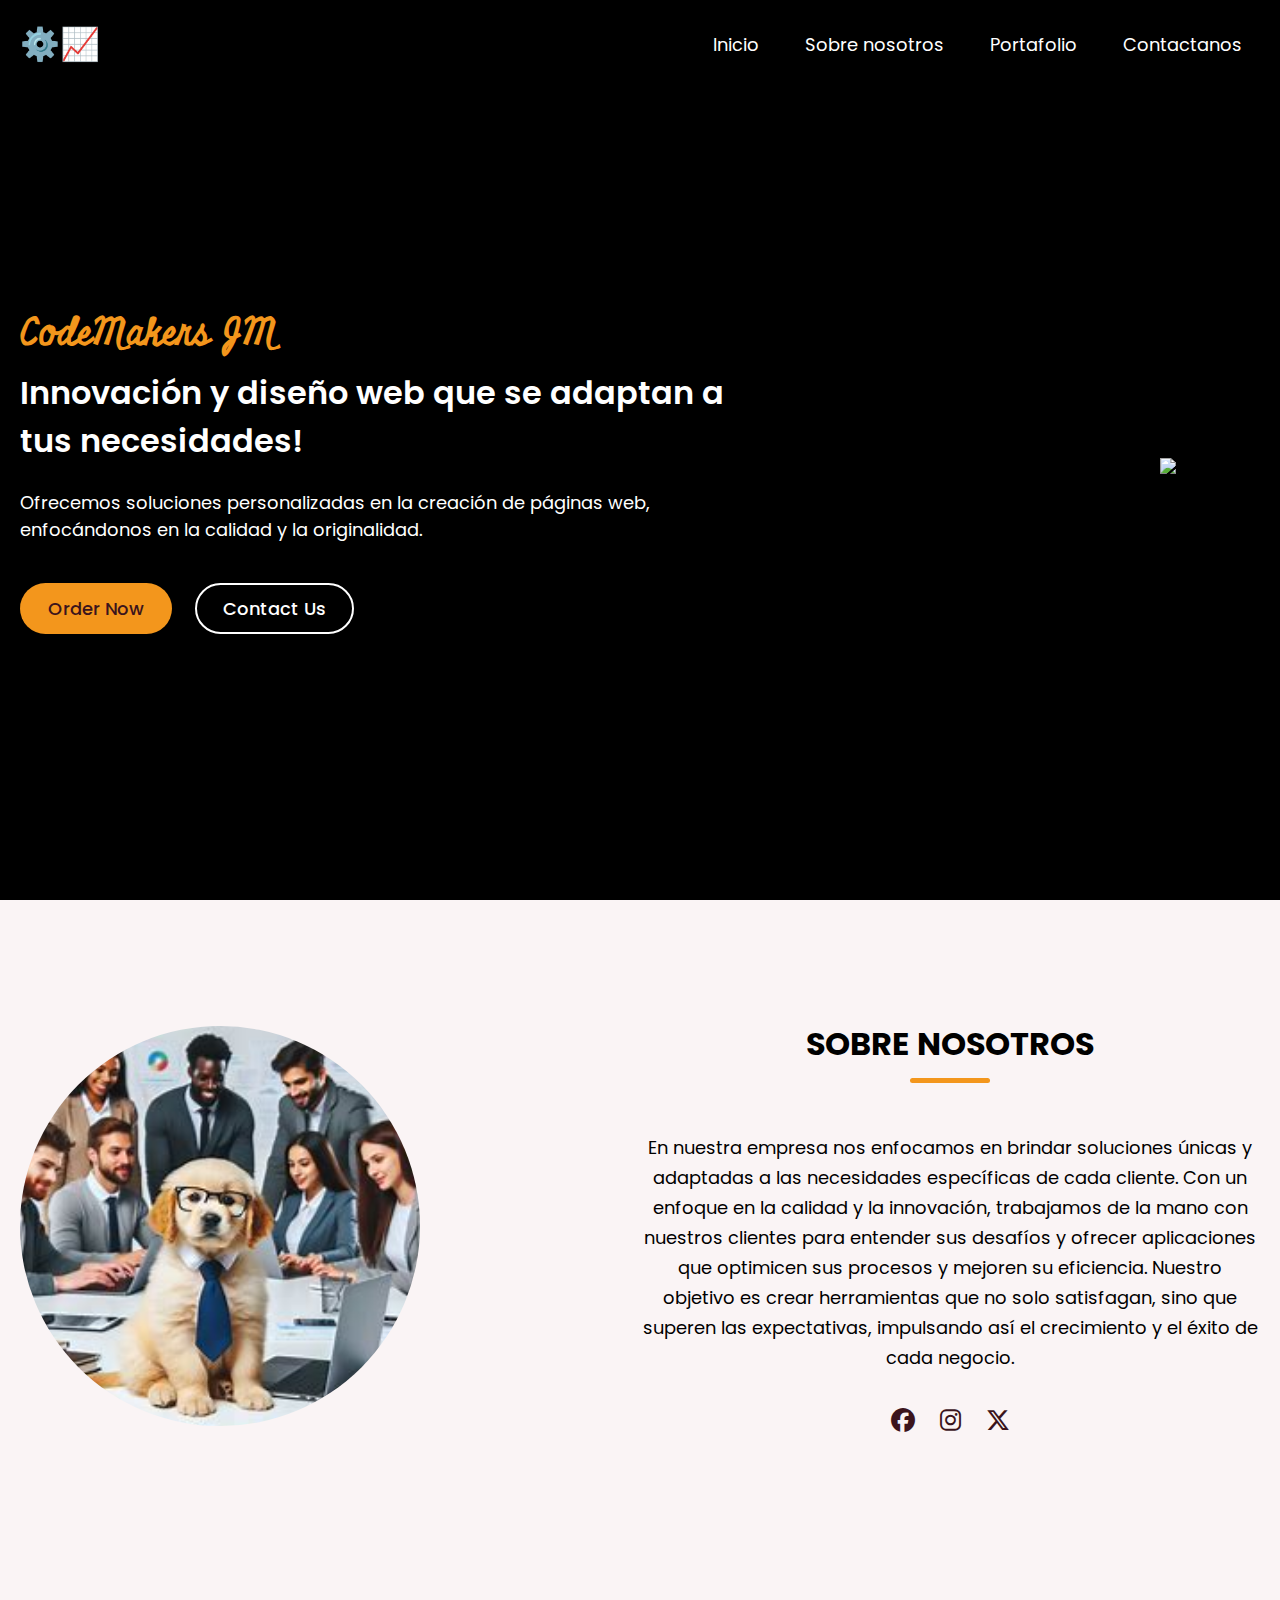
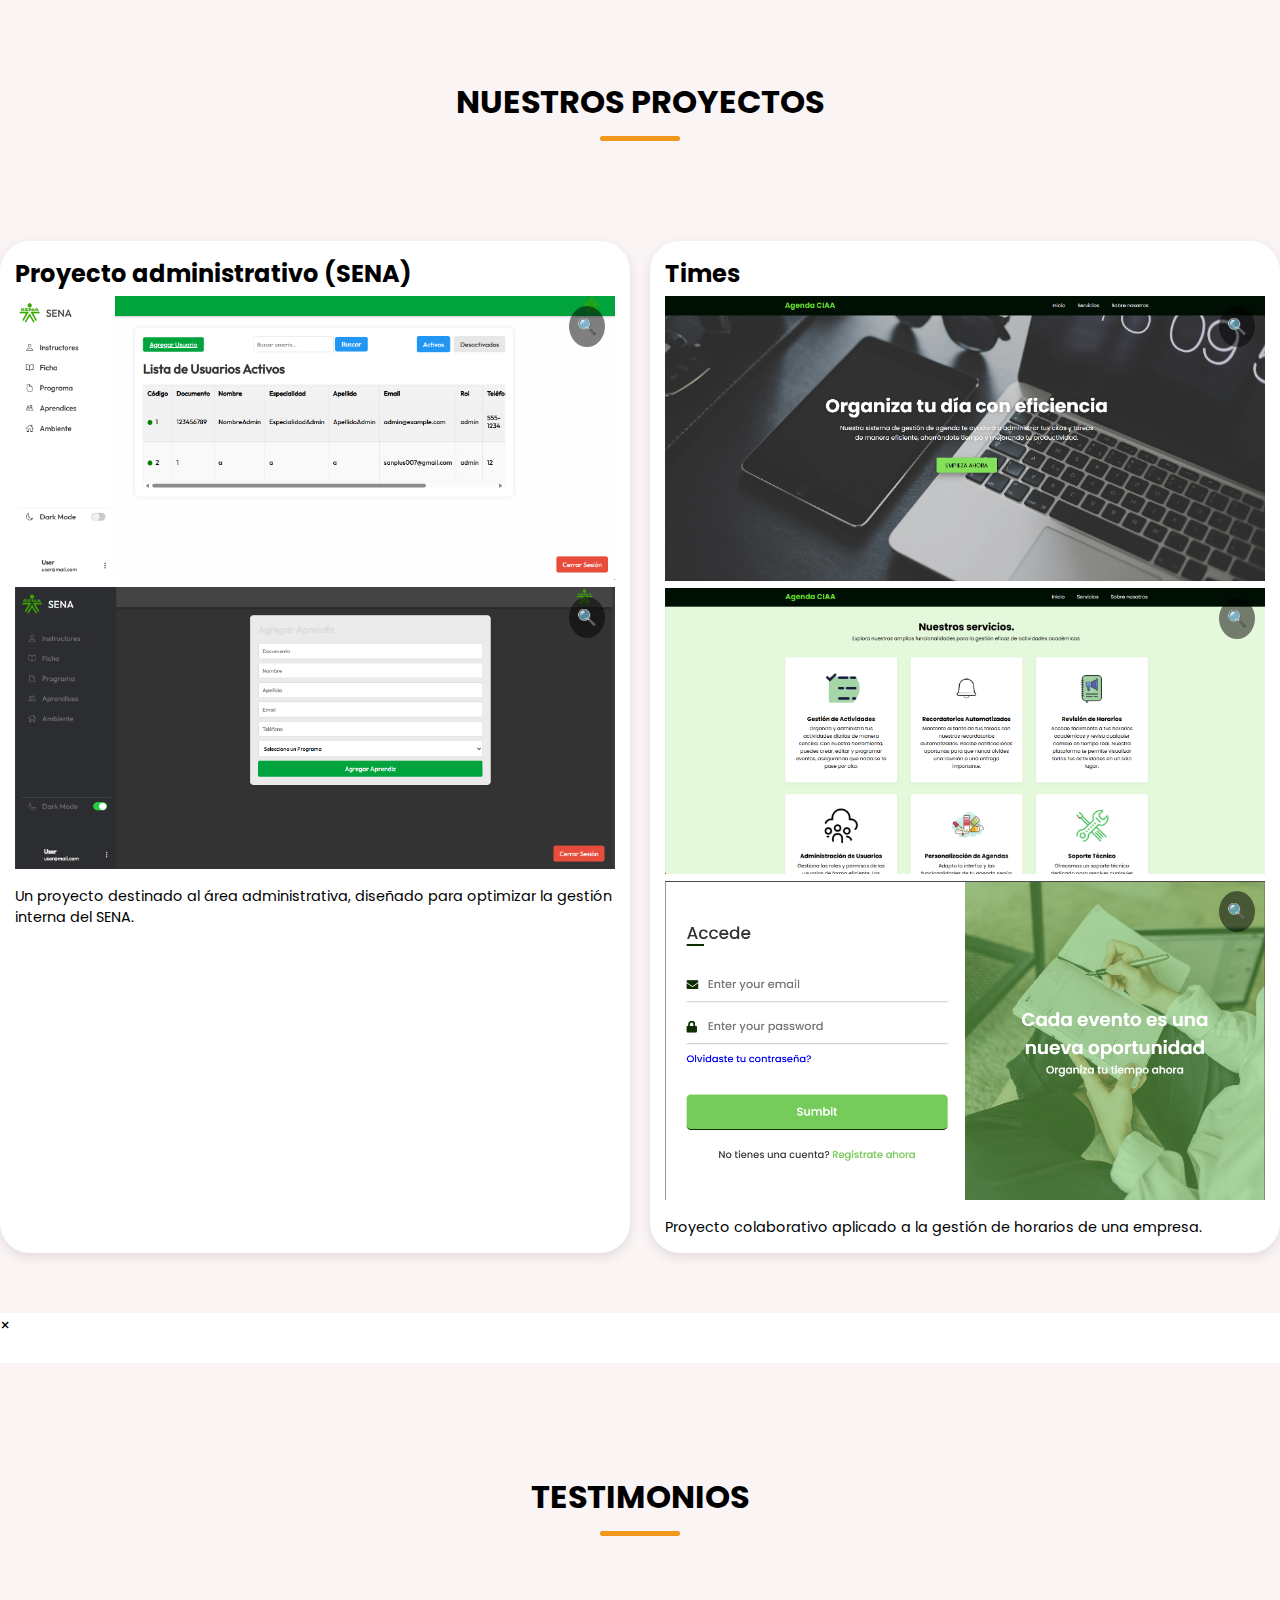
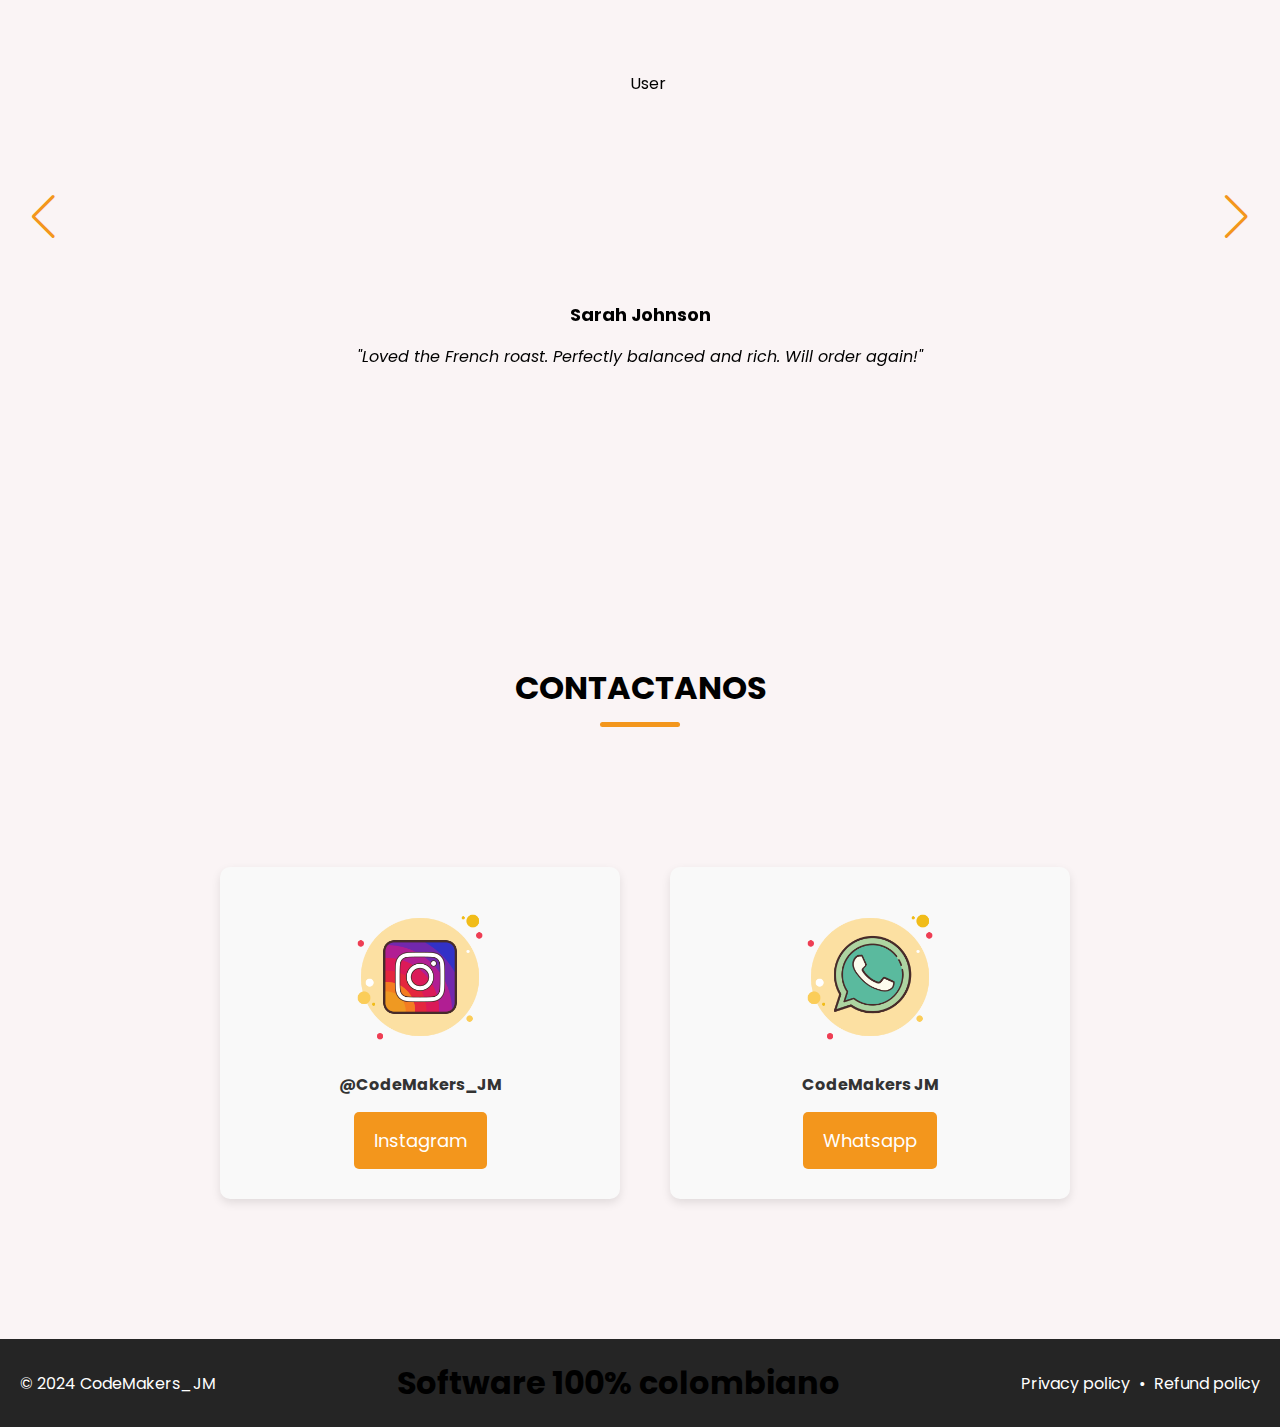
==== Index.html @ b1c9e67e "s" ====
<!DOCTYPE html>
<!-- Coding by CodingNepal - youtube.com/@codingnepal -->
<html lang="en">
  <head>
    <meta charset="UTF-8" />
    <meta name="viewport" content="width=device-width, initial-scale=1.0" />
    <title>CodeMakers JM</title>
    <link rel="shortcut icon" href="/Media/Icono.ico" type="image/x-icon">
    <link rel="stylesheet" href="https://cdnjs.cloudflare.com/ajax/libs/font-awesome/6.6.0/css/all.min.css" />
    <!-- Linking Swiper CSS -->
    <link rel="stylesheet" href="https://cdn.jsdelivr.net/npm/swiper@11/swiper-bundle.min.css" />
    <link rel="stylesheet" href="style.css" />
  </head>
  <body>
    <!-- Header / Navbar -->
    <header>
      <nav class="navbar">
        <a href="#" class="nav-logo">
          <h2 class="logo-text">⚙️📈</h2>
        </a>

        <ul class="nav-menu">
          <button id="menu-close-button" class="fas fa-times"></button>

          <li class="nav-item">
            <a href="#" class="nav-link">Inicio</a>
          </li>
          <li class="nav-item">
            <a href="#about" class="nav-link">Sobre nosotros</a>
          </li>
          <li class="nav-item">
            <a href="#menu" class="nav-link">Portafolio</a>
          </li>
          <!-- <li class="nav-item">
            <a href="#" class="nav-link">Testimonio</a>
          </li> -->
          <li class="nav-item">
            <a href="#contact" class="nav-link">Contactanos</a>
          </li>
        </ul>

        <button id="menu-open-button" class="fas fa-bars"></button>
      </nav>
    </header>

    <main>
      <!-- Hero section -->
      <section class="hero-section">
        <div class="section-content">
          <div class="hero-details">
            <h2 class="title">CodeMakers JM</h2>
            <h3 class="subtitle">Innovación y diseño web que se adaptan a tus necesidades!</h3>
            <p class="description">Ofrecemos soluciones personalizadas en la creación de páginas web, enfocándonos en la calidad y la originalidad.</p>

            <div class="buttons">
              <a href="#" class="button order-now">Order Now</a>
              <a href="#contact" class="button contact-us">Contact Us</a>
            </div>
          </div>
          <div class="hero-image-wrapper">
            <img src="images/coffee-hero-section.png" alt="Coffee" class="hero-image" />
          </div>
        </div>
      </section>

      <!-- About section -->
      <section class="about-section" id="about">
        <div class="section-content">
          <div class="about-image-wrapper">
            <img src="img/about.png" alt="About" class="about-image" />
          </div>
          <div class="about-details">
            <h2 class="section-title">Sobre nosotros</h2>
            <p class="text">En nuestra empresa nos enfocamos en brindar soluciones únicas y adaptadas a las necesidades específicas de cada cliente. Con un enfoque en la calidad y la innovación, trabajamos de la mano con nuestros clientes para entender sus desafíos y ofrecer aplicaciones que optimicen sus procesos y mejoren su eficiencia. Nuestro objetivo es crear herramientas que no solo satisfagan, sino que superen las expectativas, impulsando así el crecimiento y el éxito de cada negocio.</p>
            <div class="social-link-list">
              <a href="#" class="social-link"><i class="fa-brands fa-facebook"></i></a>
              <a href="#" class="social-link"><i class="fa-brands fa-instagram"></i></a>
              <a href="#" class="social-link"><i class="fa-brands fa-x-twitter"></i></a>
            </div>
          </div>
        </div>
      </section>


      <!-- Menu section / Projects -->
<section class="projects-section" id="menu">
  <h2 class="section-title">Nuestros proyectos</h2>
  <div class="projects-content">
    <div class="projects-container">
      <!-- Project 1: Proyecto administrativo (SENA) -->
      <div class="project-card card">
        <h3 class="name">Proyecto administrativo (SENA)</h3>
        <div class="card-image image-gallery">
          <div class="zoom-container">
            <img src="img/sena1.png" alt="Proyecto administrativo (SENA) - Image 1" class="menu-image zoom-img" />
            <div class="zoom-icon" onclick="enableZoom(this)">🔍</div>
          </div>
          <div class="zoom-container">
            <img src="img/sena2.png" alt="Proyecto administrativo (SENA) - Image 2" class="menu-image zoom-img" />
            <div class="zoom-icon" onclick="enableZoom(this)">🔍</div>
          </div>
        </div>
        <p class="text">Un proyecto destinado al área administrativa, diseñado para optimizar la gestión interna del SENA.</p>
      </div>

      <!-- Project 2: Times -->
      <div class="project-card card">
        <h3 class="name">Times</h3>
        <div class="card-image image-gallery">
          <div class="zoom-container">
            <img src="img/agenda1.png" alt="Project 2 - Image 1" class="menu-image zoom-img" />
            <div class="zoom-icon" onclick="enableZoom(this)">🔍</div>
          </div>
          <div class="zoom-container">
            <img src="img/agenda2.png" alt="Project 2 - Image 2" class="menu-image zoom-img" />
            <div class="zoom-icon" onclick="enableZoom(this)">🔍</div>
          </div>
          <div class="zoom-container">
            <img src="img/agenda3.png" alt="Project 2 - Image 3" class="menu-image zoom-img" />
            <div class="zoom-icon" onclick="enableZoom(this)">🔍</div>
          </div>
        </div>
        <p class="text">Proyecto colaborativo aplicado a la gestión de horarios de una empresa.</p>
      </div>

      <!-- Add more projects as needed... -->
    </div>
  </div>
</section>

<script>
function enableZoom(element) {
  const zoomContainer = element.parentElement;
  zoomContainer.classList.toggle('zoom-active');
}
</script>

<!-- Modal for image enlargement -->
<div id="imageModal" class="modal">
  <span class="close" onclick="closeModal()">&times;</span>
  <img class="modal-content" id="expandedImage">
  <div id="caption"></div>
</div>


      <!-- Testimonials section -->
      <section class="testimonials-section" id="testimonials">
        <h2 class="section-title">Testimonios</h2>
        <div class="section-content">
          <div class="slider-container swiper">
            <div class="slider-wrapper">
              <ul class="testimonials-list swiper-wrapper">
                <li class="testimonial swiper-slide">
                  <img src="images/user-1.jpg" alt="User" class="user-image" />
                  <h3 class="name">Sarah Johnson</h3>
                  <i class="feedback">"Loved the French roast. Perfectly balanced and rich. Will order again!"</i>
                </li>
                <li class="testimonial swiper-slide">
                  <img src="images/user-2.jpg" alt="User" class="user-image" />
                  <h3 class="name">James Wilson</h3>
                  <i class="feedback">"Great espresso blend! Smooth and bold flavor. Fast shipping too!"</i>
                </li>
                <li class="testimonial swiper-slide">
                  <img src="images/user-3.jpg" alt="User" class="user-image" />
                  <h3 class="name">Michael Brown</h3>

                  <i class="feedback">"Fantastic mocha flavor. Fresh and aromatic. Quick shipping!"</i>
                </li>
                <li class="testimonial swiper-slide">
                  <img src="images/user-4.jpg" alt="User" class="user-image" />
                  <h3 class="name">Emily Harris</h3>

                  <i class="feedback">"Excellent quality! Fresh beans and quick delivery. Highly recommend."</i>
                </li>
                <li class="testimonial swiper-slide">
                  <img src="images/user-5.jpg" alt="User" class="user-image" />
                  <h3 class="name">Anthony Thompson</h3>

                  <i class="feedback">"Best decaf I've tried! Smooth and flavorful. Arrived promptly."</i>
                </li>
              </ul>

              <div class="swiper-pagination"></div>
              <div class="swiper-slide-button swiper-button-prev"></div>
              <div class="swiper-slide-button swiper-button-next"></div>
            </div>
          </div>
        </div>
      </section>

      <!-- Contact section -->
      <section class="contact-section" id="contact">
        <h2 class="section-title">Contactanos</h2>
        <div class="section-content">
          <div class="container">
            <div class="Cont">
                <img class="Insta" src="/Media/icons8-instagram-300.png" alt="" >
                <h4 class="nombre" >@CodeMakers_JM</h4>
                <a href="https://www.instagram.com/samiialvarezlondono?igsh=MWg4d2o4OW41cjh2eA==" class="boton">Instagram</a>
            </div>
            <div class="Cont">
                <img class="What" src="/Media/icons8-whatsapp-300.png" alt="" >
                <h4 class="nombre" >CodeMakers JM</h4>
                <a href="https://www.instagram.com/juancho_u1012?igsh=OGQ5ZDc2ODk2ZA==" class="boton">Whatsapp</a>
            </div>
        </div>
        
      </section>

      <!-- Footer section -->
      <footer class="footer-section">
        <div class="section-content">
          <p class="copyright-text">© 2024 CodeMakers_JM</p>
          <h1>Software 100% colombiano</h1>
          <p class="policy-text">
            <a href="#" class="policy-link">Privacy policy</a>
            <span class="separator">•</span>
            <a href="#" class="policy-link">Refund policy</a>
          </p>
        </div>
      </footer>
    </main>

    <!-- Linking Swiper script -->
    <script src="https://cdn.jsdelivr.net/npm/swiper@11/swiper-bundle.min.js"></script>

    <!-- Linking custom script -->
    <script src="script.js"></script>
  </body>
</html>
---- style.css ----
/* Google Fonts Link */
@import url('https://fonts.googleapis.com/css2?family=Miniver&family=Poppins:ital,wght@0,400;0,500;0,600;0,700;1,400&display=swap');

* {
  padding: 0;
  margin: 0;
  box-sizing: border-box;
  font-family: "Poppins", sans-serif;
}

:root {
  /* Colors */
  --white-color: #fff;
  --dark-color: #252525;
  --primary-color: #3b141c;
  --secondary-color: #f3961c;
  --light-pink-color: #faf4f5;
  --medium-gray-color: #ccc;

  /* Font size */
  --font-size-s: 0.9rem;
  --font-size-n: 1rem;
  --font-size-m: 1.12rem;
  --font-size-l: 1.5rem;
  --font-size-xl: 2rem;
  --font-size-xxl: 2.3rem;

  /* Font weight */
  --font-weight-normal: 400;
  --font-weight-medium: 500;
  --font-weight-semibold: 600;
  --font-weight-bold: 700;

  /* Border radius */
  --border-radius-s: 8px;
  --border-radius-m: 30px;
  --border-radius-circle: 50%;

  /* Site max width */
  --site-max-width: 1300px;
}

html {
  scroll-behavior: smooth;
}

/* Stylings for whole site */
ul {
  list-style: none;
}

a {
  text-decoration: none;
}

button {
  cursor: pointer;
  background: none;
  border: none;
}

img {
  width: 100%;
}

:where(section, footer) .section-content {
  margin: 0 auto;
  padding: 0 20px;
  max-width: var(--site-max-width);
}

section .section-title {
  text-align: center;
  padding: 60px 0 100px;
  text-transform: uppercase;
  font-size: var(--font-size-xl);
}

section .section-title::after {
  content: "";
  width: 80px;
  height: 5px;
  display: block;
  margin: 10px auto 0;
  background: var(--secondary-color);
  border-radius: var(--border-radius-s);
}

/* Navbar styling */
header {
  z-index: 5;
  width: 100%;
  position: fixed;
  background: #000;
}

header .navbar {
  display: flex;
  padding: 20px;
  align-items: center;
  margin: 0 auto;
  justify-content: space-between;
  max-width: var(--site-max-width);
}

.navbar .nav-logo .logo-text {
  color: #fff;
  font-size: var(--font-size-xl);
  font-weight: var(--font-weight-semibold);
}

.navbar .nav-menu {
  gap: 10px;
  display: flex;
}

.navbar .nav-menu .nav-link {
  padding: 10px 18px;
  color: #fff;
  font-size: var(--font-size-m);
  border-radius: var(--border-radius-m);
  transition: 0.3s ease;
}

.navbar .nav-menu .nav-link:hover {
  color: var(--primary-color);
  background: var(--secondary-color);
}

.navbar :where(#menu-open-button, #menu-close-button) {
  display: none;
}

/* Hero section styling */
.hero-section {
  min-height: 100vh;
  background: #000;
}

.hero-section .section-content {
  display: flex;
  padding-top: 40px;
  align-items: center;
  min-height: 100vh;
  justify-content: space-between;
}

.hero-section .hero-details {
  color: var(--white-color);
}

.hero-section .hero-details .title {
  font-size: var(--font-size-xxl);
  color: var(--secondary-color);
  font-family: "Miniver", sans-serif;
}

.hero-section .hero-details .subtitle {
  margin-top: 8px;
  max-width: 70%;
  font-size: var(--font-size-xl);
  font-weight: var(--font-weight-semibold);
}

.hero-section .hero-details .description {
  max-width: 70%;
  margin: 24px 0 40px;
  font-size: var(--font-size-m);
}

.hero-section .hero-details .buttons {
  display: flex;
  gap: 23px;
}

.hero-section .hero-details .button {
  padding: 10px 26px;
  display: block;
  border: 2px solid transparent;
  border-radius: var(--border-radius-m);
  background: var(--secondary-color);
  color: var(--primary-color);
  font-size: var(--font-size-m);
  font-weight: var(--font-weight-medium);
  transition: 0.3s ease;
}

.hero-section .hero-details .button:hover,
.hero-section .hero-details .button.contact-us {
  color: var(--white-color);
  border-color: var(--white-color);
  background: transparent;
}

.hero-section .hero-details .button.contact-us:hover {
  color: var(--primary-color);
  background: var(--secondary-color);
  border-color: var(--secondary-color);
}

.hero-section .hero-image-wrapper {
  max-width: 500px;
  margin-right: 30px;
}

/* About section styling */
.about-section {
  padding: 120px 0;
  background: var(--light-pink-color);
}

.about-section .section-content {
  display: flex;
  gap: 50px;
  align-items: center;
  justify-content: space-between;
}

.about-section .about-image-wrapper .about-image {
  height: 400px;
  width: 400px;
  object-fit: cover;
  border-radius: var(--border-radius-circle);
}

.about-section .about-details {
  max-width: 50%;
}

.about-section .about-details .section-title {
  padding: 0;
}

.about-section .about-details .text {
  line-height: 30px;
  margin: 50px 0 30px;
  text-align: center;
  font-size: var(--font-size-m);
}

.about-section .social-link-list {
  display: flex;
  gap: 25px;
  justify-content: center;
}

.about-section .social-link-list .social-link {
  color: var(--primary-color);
  font-size: var(--font-size-l);
  transition: 0.2s ease;
}

.about-section .social-link-list .social-link:hover {
  color: var(--secondary-color);
}

/* Menu section styling */
.menu-section {
  color: var(--white-color);
  background: var(--dark-color);
  padding: 50px 0 100px;
}

.menu-section .menu-list {
  display: flex;
  gap: 110px;
  flex-wrap: wrap;
  align-items: center;
  justify-content: space-between;
}

.menu-section .menu-list .menu-item {
  display: flex;
  text-align: center;
  flex-direction: column;
  align-items: center;
  justify-content: space-between;
  width: calc(100% / 3 - 110px);
}

.menu-section .menu-list .menu-item .menu-image {
  width: 83%;
  aspect-ratio: 1;
  margin-bottom: 15px;
  object-fit: contain;
}

.menu-section .menu-list .menu-item .name {
  margin: 12px 0;
  font-size: var(--font-size-l);
  font-weight: var(--font-weight-semibold);
}

.menu-section .menu-list .menu-item .text {
  font-size: var(--font-size-m);
}

/* Testimonials section styling */
.testimonials-section {
  padding: 50px 0 100px;
  background: var(--light-pink-color);
}

.testimonials-section .slider-wrapper {
  overflow: hidden;
  margin: 0 60px 50px;
}

.testimonials-section .testimonial {
  user-select: none;
  padding: 35px;
  display: flex;
  flex-direction: column;
  justify-content: center;
  align-items: center;
  text-align: center;
}

.testimonials-section .testimonial .user-image {
  width: 180px;
  height: 180px;
  margin-bottom: 50px;
  object-fit: cover;
  border-radius: var(--border-radius-circle);
}

.testimonials-section .testimonial .name {
  margin-bottom: 16px;
  font-size: var(--font-size-m);
}

.testimonials-section .testimonial .feedback {
  line-height: 25px;
}

.testimonials-section .swiper-pagination-bullet {
  width: 15px;
  height: 15px;
  opacity: 1;
  background: var(--secondary-color);
}

.testimonials-section .swiper-slide-button {
  color: var(--secondary-color);
  margin-top: -50px;
  transition: 0.3s ease;
}

.testimonials-section .swiper-slide-button:hover {
  color: var(--primary-color);
}

/* Gallery section styling */
.gallery-section {
  padding: 50px 0 100px;
}

.gallery-section .gallery-list {
  display: flex;
  gap: 32px;
  flex-wrap: wrap;
}

.gallery-section .gallery-list .gallery-item {
  overflow: hidden;
  border-radius: var(--border-radius-s);
  width: calc(100% / 3 - 32px);
}

.gallery-section .gallery-item .gallery-image {
  width: 100%;
  height: 100%;
  cursor: zoom-in;
  transition: 0.3s ease;
}

.gallery-section .gallery-item:hover .gallery-image {
  transform: scale(1.3);
}

/* Contact section styling */
.contact-section {
  padding: 50px 0 100px;
  background: var(--light-pink-color);
}

.contact-section .section-content {
  display: flex;
  gap: 48px;
  align-items: center;
  justify-content: space-between;
}

.contact-section .contact-info-list .contact-info {
  display: flex;
  gap: 20px;
  margin: 20px 0;
  align-items: center;
}

.contact-section .contact-info-list .contact-info i {
  font-size: var(--font-size-m);
}

.contact-section .contact-form .form-input {
  width: 100%;
  height: 50px;
  padding: 0 12px;
  outline: none;
  margin-bottom: 16px;
  font-size: var(--font-size-s);
  border-radius: var(--border-radius-s);
  border: 1px solid var(--medium-gray-color);
}

.contact-section .contact-form {
  max-width: 50%;
}

.contact-section .contact-form textarea.form-input {
  height: 100px;
  padding: 12px;
  resize: vertical;
}

.contact-section .contact-form .form-input:focus {
  border-color: var(--secondary-color);
}

.contact-section .contact-form .submit-button {
  padding: 10px 28px;
  outline: none;
  margin-top: 10px;
  border: 1px solid var(--primary-color);
  border-radius: var(--border-radius-m);
  background: var(--primary-color);
  color: var(--white-color);
  font-size: var(--font-size-m);
  font-weight: var(--font-weight-medium);
  transition: 0.3s ease;
}

.contact-section .contact-form .submit-button:hover {
  color: var(--primary-color);
  background: transparent;
}

/* Footer section styling */
.footer-section {
  padding: 20px 0;
  background: var(--dark-color);
}

.footer-section .section-content {
  display: flex;
  align-items: center;
  justify-content: space-between;
}

.footer-section :where(.copyright-text, .social-link, .policy-link) {
  color: var(--white-color);
  transition: 0.2s ease;
}

.footer-section .social-link-list {
  display: flex;
  gap: 25px;
}

.footer-section .social-link-list .social-link {
  font-size: var(--font-size-l);
}

.footer-section .social-link-list .social-link:hover,
.footer-section .policy-text .policy-link:hover {
  color: var(--secondary-color);
}

.footer-section .policy-text .separator {
  color: #fff;
  margin: 0 5px;
}

/* Responsive media query code for max width 1024px */
@media screen and (max-width: 1024px) {
  .menu-section .menu-list {
    gap: 60px;
  }

  .menu-section .menu-list .menu-item {
    width: calc(100% / 3 - 60px);
  }

}

/* Responsive media query code for max width 900px */
@media screen and (max-width: 900px) {
  :root {
    --font-size-m: 1rem;
    --font-size-l: 1.3rem;
    --font-size-xl: 1.5rem;
    --font-size-xxl: 1.8rem;
  }

  body.show-mobile-menu {
    overflow: hidden;
  }

  body.show-mobile-menu header::before {
    content: "";
    content: '';
    position: fixed;
    top: 0;
    left: 0;
    height: 100%;
    width: 100%;
    backdrop-filter: blur(5px);
    background: rgba(0, 0, 0, 0.2);
  }

  .navbar :is(#menu-open-button, #menu-close-button) {
    font-size: var(--font-size-l);

    display: block;
  }

  .navbar :is(#menu-open-button, #menu-close-button):hover {
    color: var(--secondary-color) !important;
  }

  .navbar #menu-open-button {
    color: #fff;
  }

  .navbar .nav-menu #menu-close-button {
    position: absolute;
    right: 30px;
    top: 30px;
  }

  .navbar .nav-menu {
    display: block;
    background: #fff;
    position: fixed;
    top: 0;
    left: -300px;
    height: 100%;
    width: 300px;
    display: flex;
    align-items: center;
    flex-direction: column;
    padding-top: 100px;
    transition: left 0.2s ease;
  }

  body.show-mobile-menu .nav-menu {
    left: 0;
  }

  .navbar .nav-menu .nav-link {
    display: block;
    margin-top: 17px;
    padding: 10px 22px;
    color: var(--dark-color);
    font-size: var(--font-size-l);
  }

  .hero-section .section-content {
    text-align: center;
    gap: 50px;
    padding: 30px 20px 20px;
    justify-content: center;
    flex-direction: column-reverse;
  }

  .hero-section .hero-details :is(.subtitle, .description),
  .about-section .about-details,
  .contact-section .contact-form {
    max-width: 100%;
  }

  .hero-section .hero-details .buttons {
    justify-content: center;
  }

  .hero-section .hero-image-wrapper {
    max-width: 270px;
    margin-right: 0;
  }

  .about-section .section-content {
    gap: 70px;
    flex-direction: column-reverse;
  }

  .about-section .about-image-wrapper .about-image {
    width: 100%;
    height: 100%;
    aspect-ratio: 1;
    max-width: 250px;
  }

  .menu-section .menu-list {
    gap: 30px;
  }

  .menu-section .menu-list .menu-item {
    width: calc(100% / 2 - 30px);
  }

  .menu-section .menu-list .menu-item .menu-image {
    max-width: 200px;
  }

  .gallery-section .gallery-list {
    gap: 30px;
  }

  .gallery-section .gallery-list .gallery-item {
    width: calc(100% / 2 - 30px);
  }

  .contact-section .section-content {
    align-items: center;
    flex-direction: column-reverse;
  }
}

/* Responsive media query code for max width 640px */
@media screen and (max-width: 640px) {

  .menu-section .menu-list .menu-item,
  .gallery-section .gallery-list .gallery-item {
    width: 100%;
  }

  .menu-section .menu-list {
    gap: 60px;
  }

  .testimonials-section .slider-wrapper {
    margin: 0 0 30px;
  }

  .testimonials-section .swiper-slide-button {
    display: none;
  }

  .footer-section .section-content {
    flex-direction: column;
    gap: 20px;
  }
}

/* Estilo para expandir la imagen al hacer clic */
.image-gallery img {
  transition: transform 0.3s ease-in-out;
  cursor: pointer;
}

.image-gallery img.expanded {
  transform: scale(3  ,3);
  z-index: 10;
}

.projects-section {
  padding: 60px 0;
  background-color: var(--light-pink-color);
}

.projects-container {
  display: grid;
  grid-template-columns: repeat(auto-fit, minmax(280px, 1fr)); /* Cambiado a 280px para reducir el tamaño */
  gap: 20px;
}

.project-card {
  background-color: white;
  border-radius: var(--border-radius-m);
  box-shadow: 0px 4px 12px rgba(0, 0, 0, 0.1);
  padding: 15px; /* Espaciado interno */
  transition: transform 0.3s; /* Transición para efecto hover */
}

.project-card:hover {
  transform: scale(1.03); /* Efecto de ampliación al pasar el mouse */
}

.card-image {
  margin-bottom: 10px; /* Espaciado entre la imagen y el texto */
}

.name {
  font-size: var(--font-size-l); /* Ajusta el tamaño de la fuente del nombre del proyecto */
  font-weight: var(--font-weight-bold);
  margin-bottom: 5px;
}

.text {
  font-size: var(--font-size-s); 
}


.card-content {
  padding: 20px;
  text-align: center;
}

.card-content .name {
  font-size: var(--font-size-l);
  font-weight: var(--font-weight-semibold);
  margin: 10px 0;
}

.card-content .text {
  font-size: var(--font-size-m);
  color: var(--medium-gray-color);
}

.zoom-container {
  position: relative;
}

.zoom-container img {
  transition: transform 0.3s ease;
}

.zoom-container.zoom-active img {
  transform: scale(1.5);
}

.zoom-icon {
  position: absolute;
  top: 10px;
  right: 10px;
  background: rgba(0, 0, 0, 0.5);
  color: white;
  padding: 8px;
  border-radius: 50%;
  cursor: pointer;
  transition: transform 0.2s ease;
}

.zoom-icon:hover {
  transform: scale(1.1);
}

.container {
  display: flex;
  justify-content: center; 
  align-items: center;
  gap: 50px; 
  margin: 40px 200px 40px 200px; 
}

.Cont {
  display: flex;
  flex-direction: column; 
  align-items: center; 
  background-color: #f9f9f9; 
  border-radius: 10px; 
  box-shadow: 0 4px 10px rgba(0, 0, 0, 0.1);
  padding: 30px; 
  width: 400px; 
  transition: transform 0.3s; /
}

.Cont:hover {
  transform: scale(1.05); 
}

.Cont img {
  width: 160px; 
  height: auto;
}

.nombre {
  font-weight: bold;
  margin: 15px 0; 
  color: #333; 
  text-align: center; 
}

.boton {
  background-color: #f3961c; 
  color: white; 
  padding: 15px 20px;
  border-radius: 5px; 
  text-decoration: none; 
  transition: background-color 0.3s; 
  font-size: 18px; 
}

.boton:hover {
  background-color: #333; 
}

@media (max-width: 450px) {
  .Cont {
      width: 90%; 
  }

  .Cont img {
      width: 100px;
  }
}
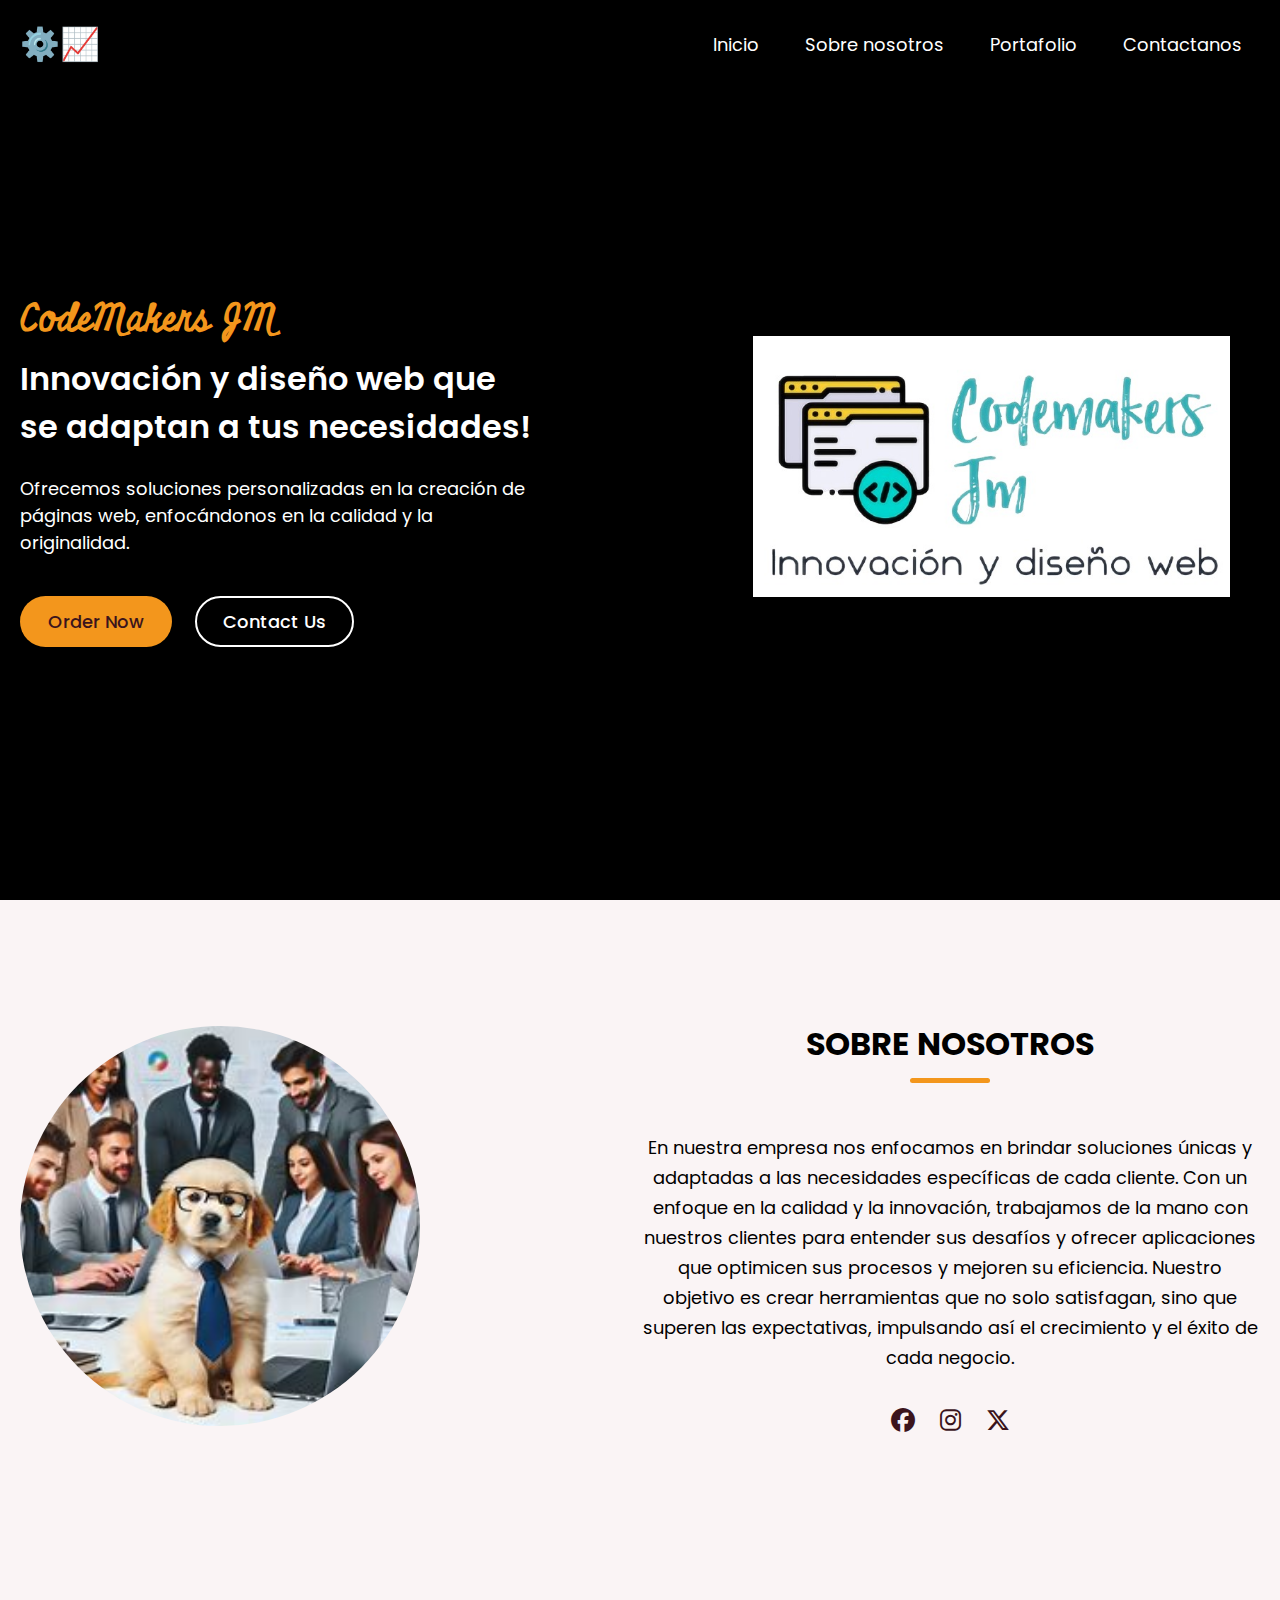
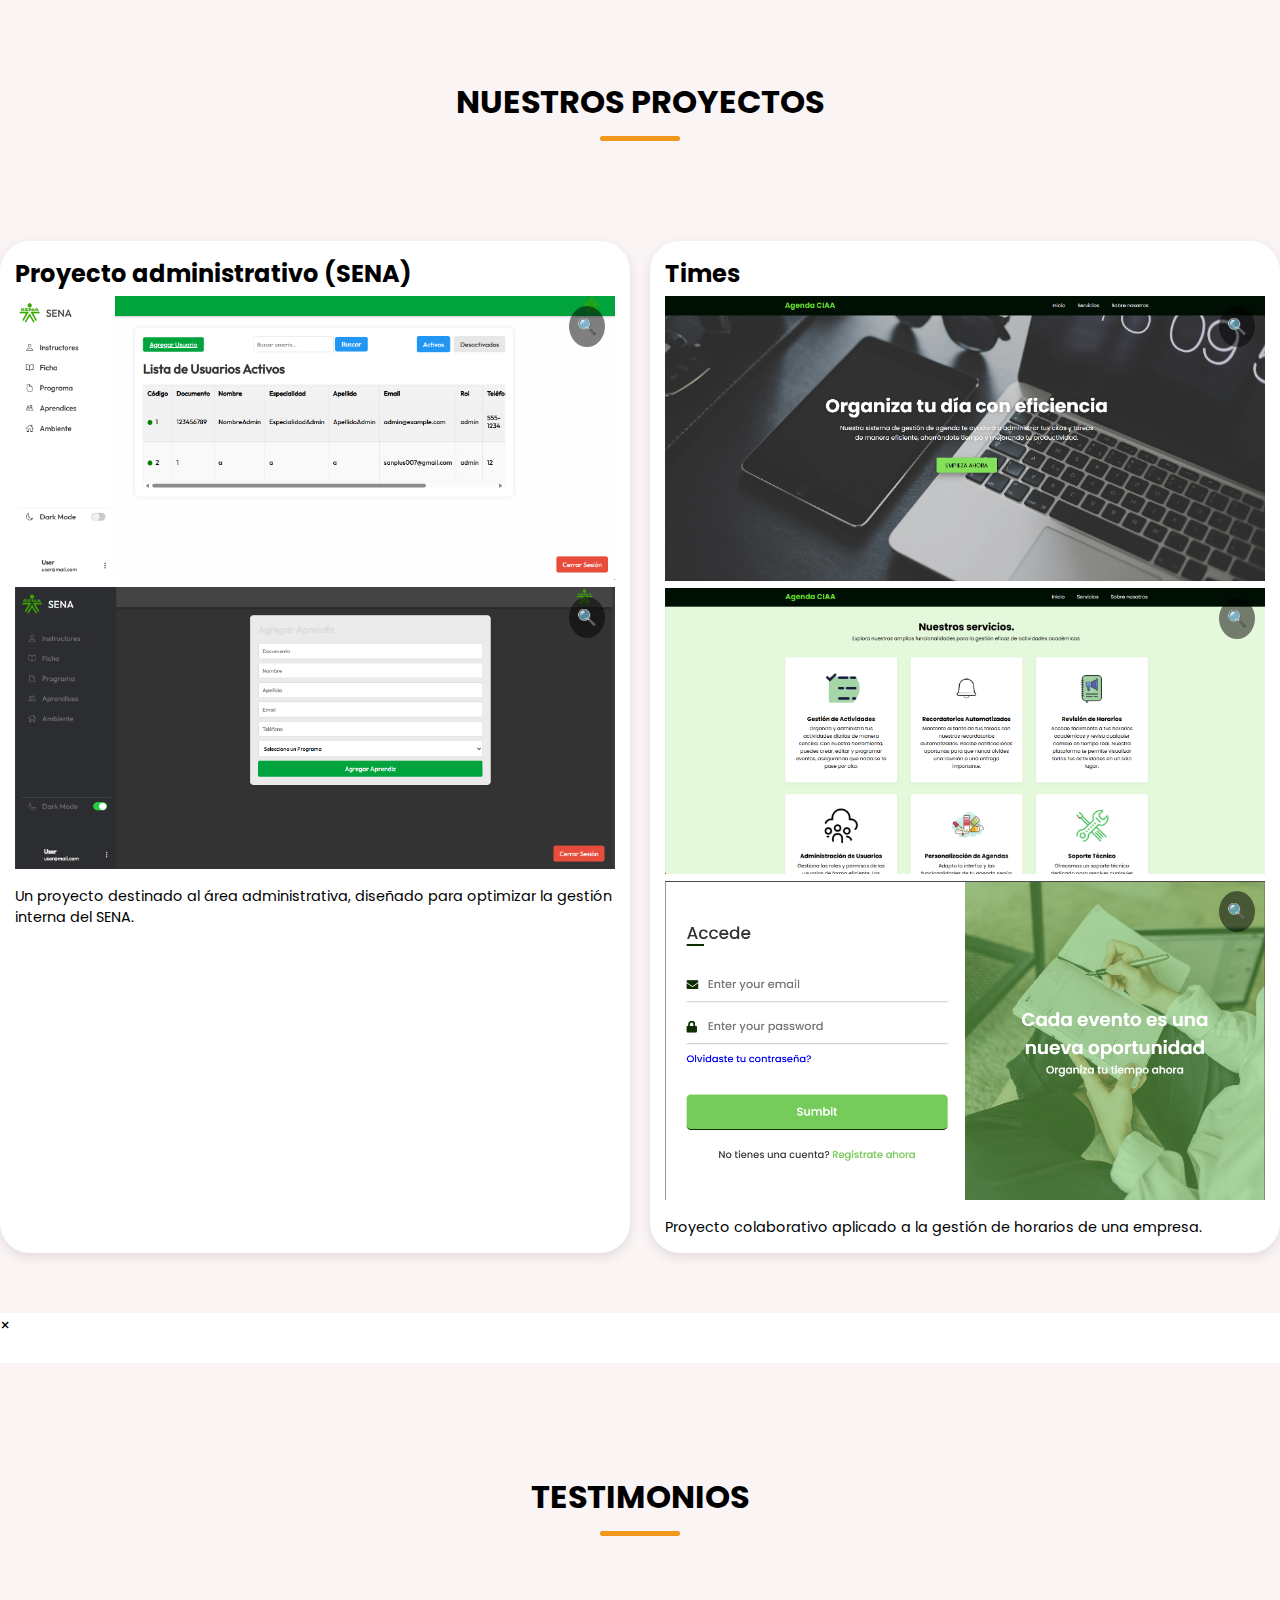
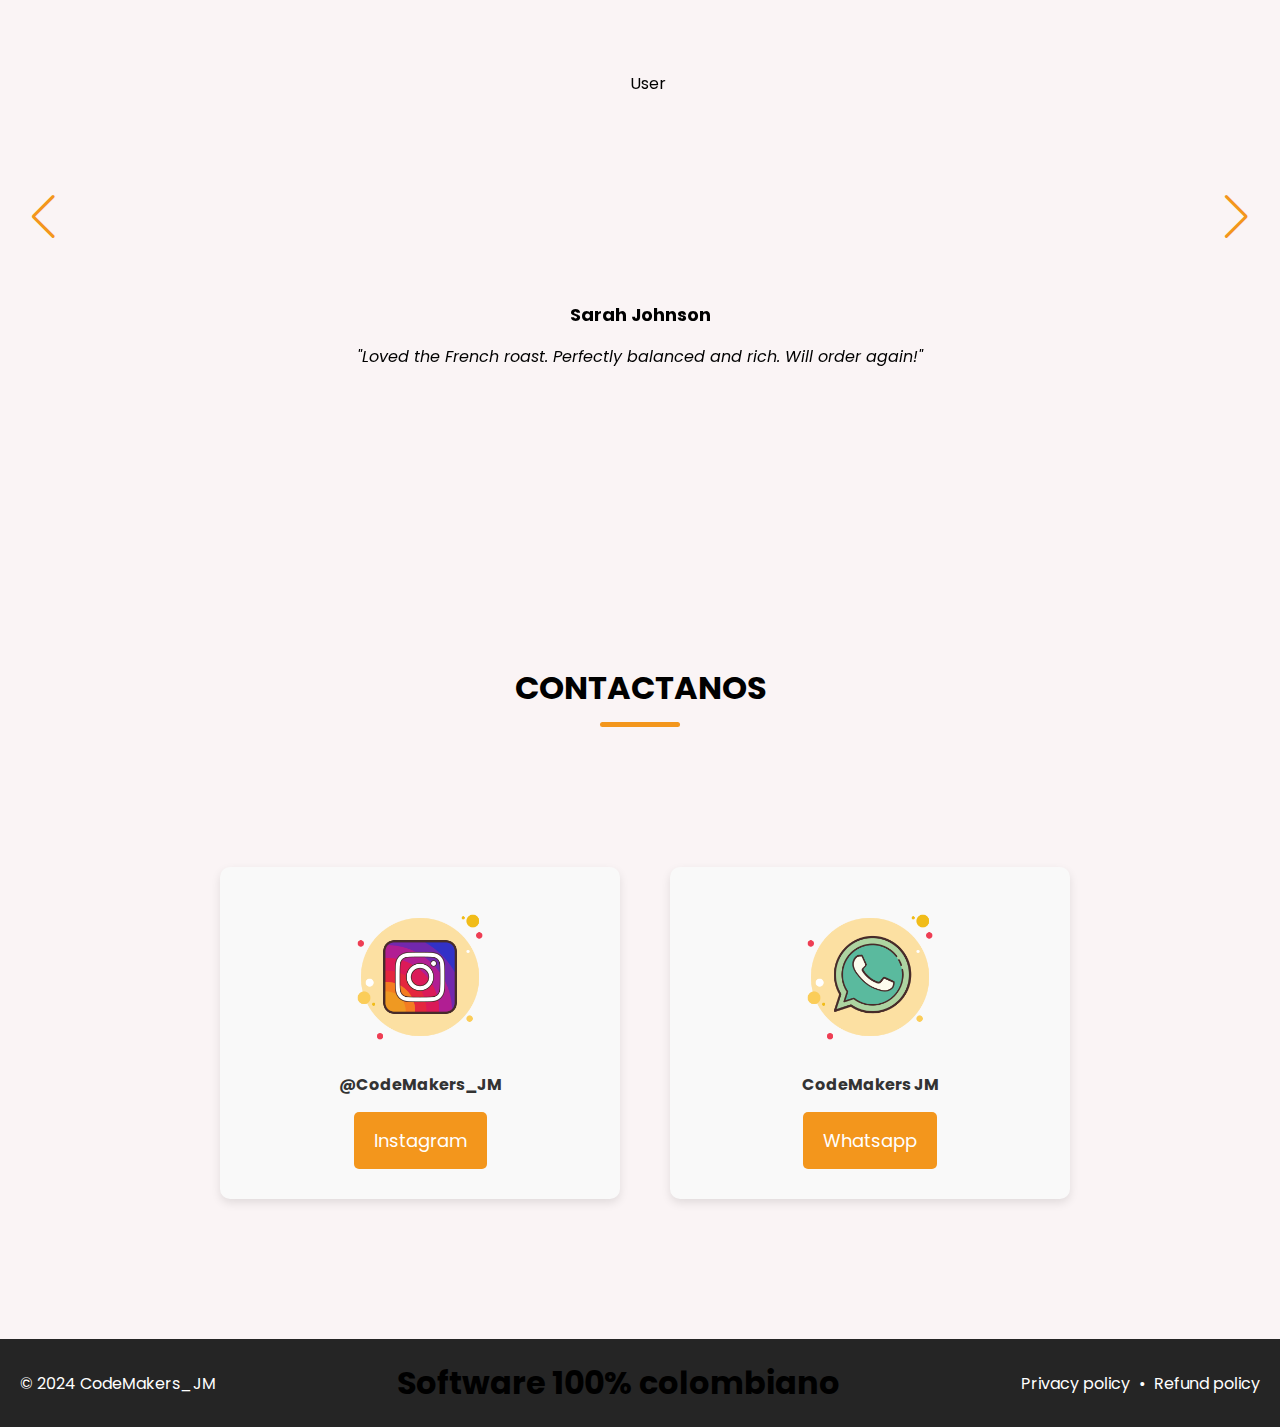
==== commit fcd6013b: "a" ====
--- a/Index.html
+++ b/Index.html
@@ -58,7 +58,7 @@
             </div>
           </div>
           <div class="hero-image-wrapper">
-            <img src="images/coffee-hero-section.png" alt="Coffee" class="hero-image" />
+            <img src="/Media/Logo.jpg" alt="Coffee" class="hero-image" />
           </div>
         </div>
       </section>
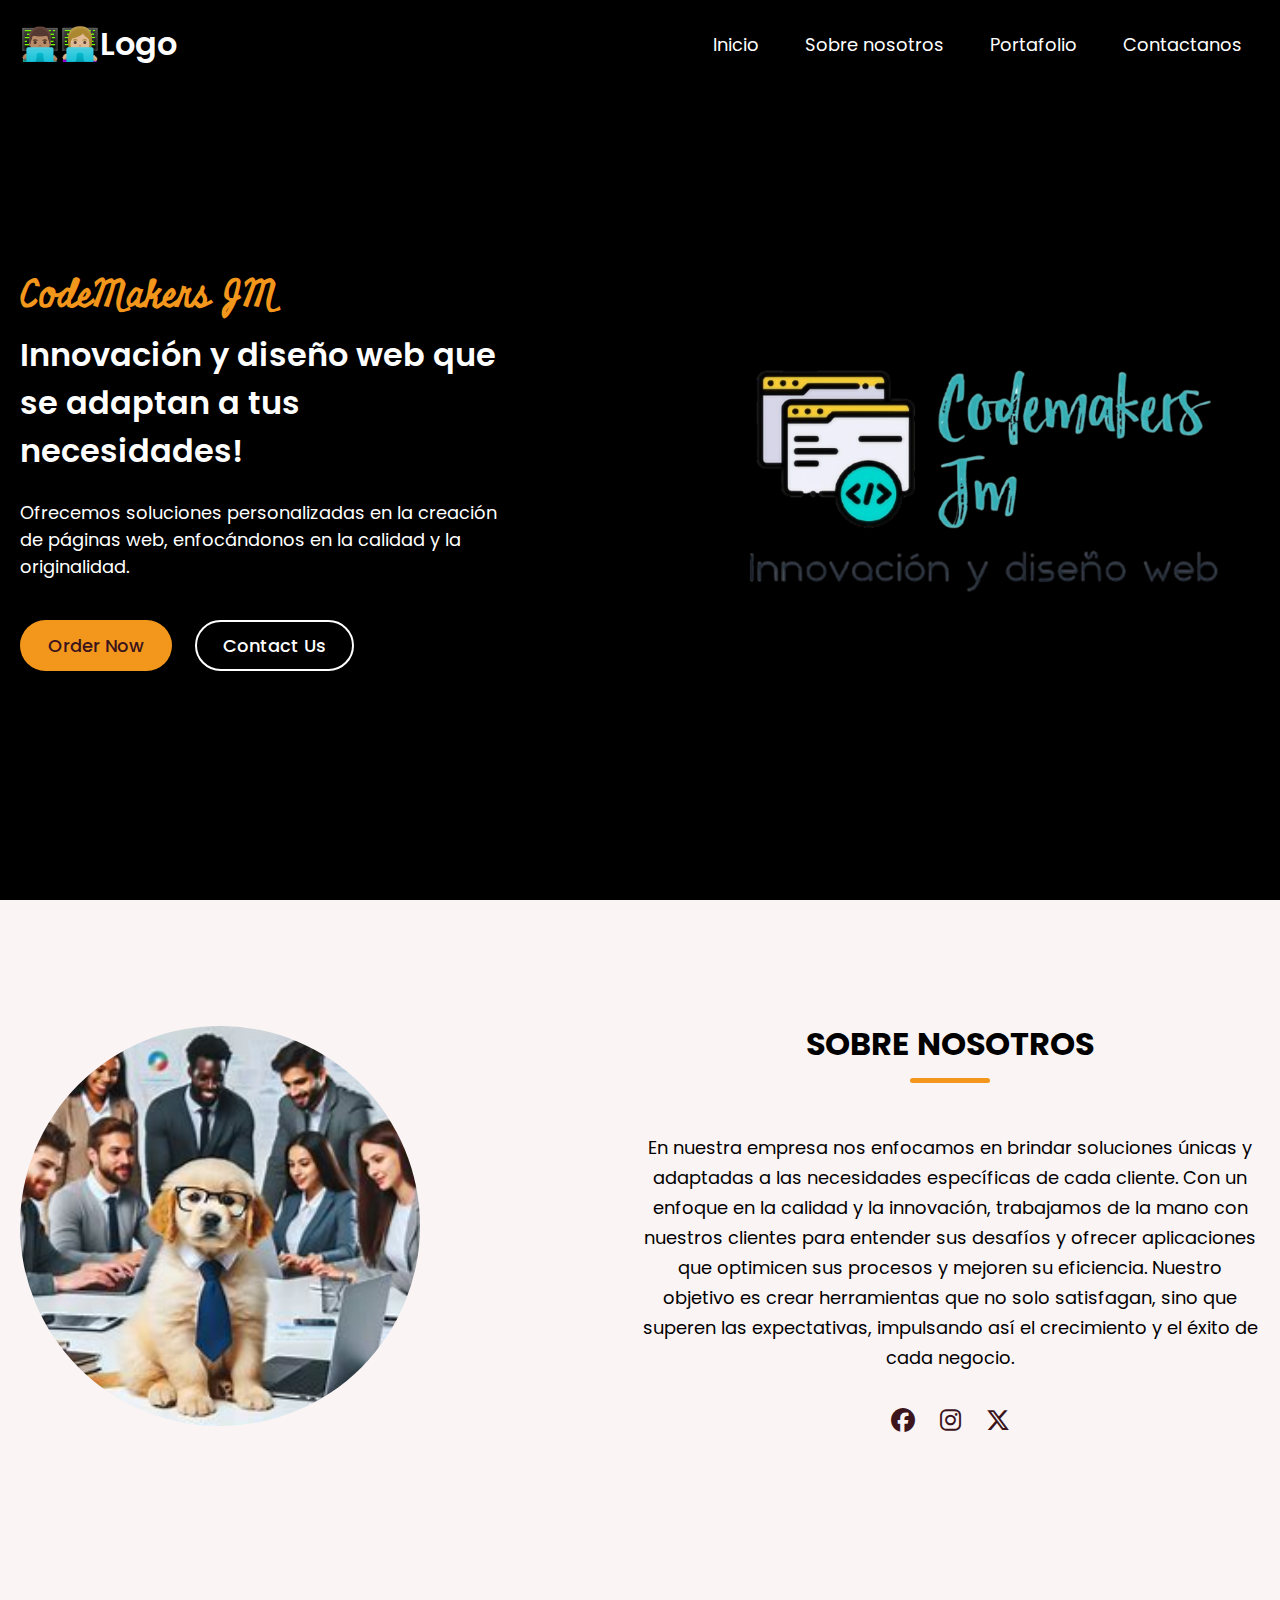
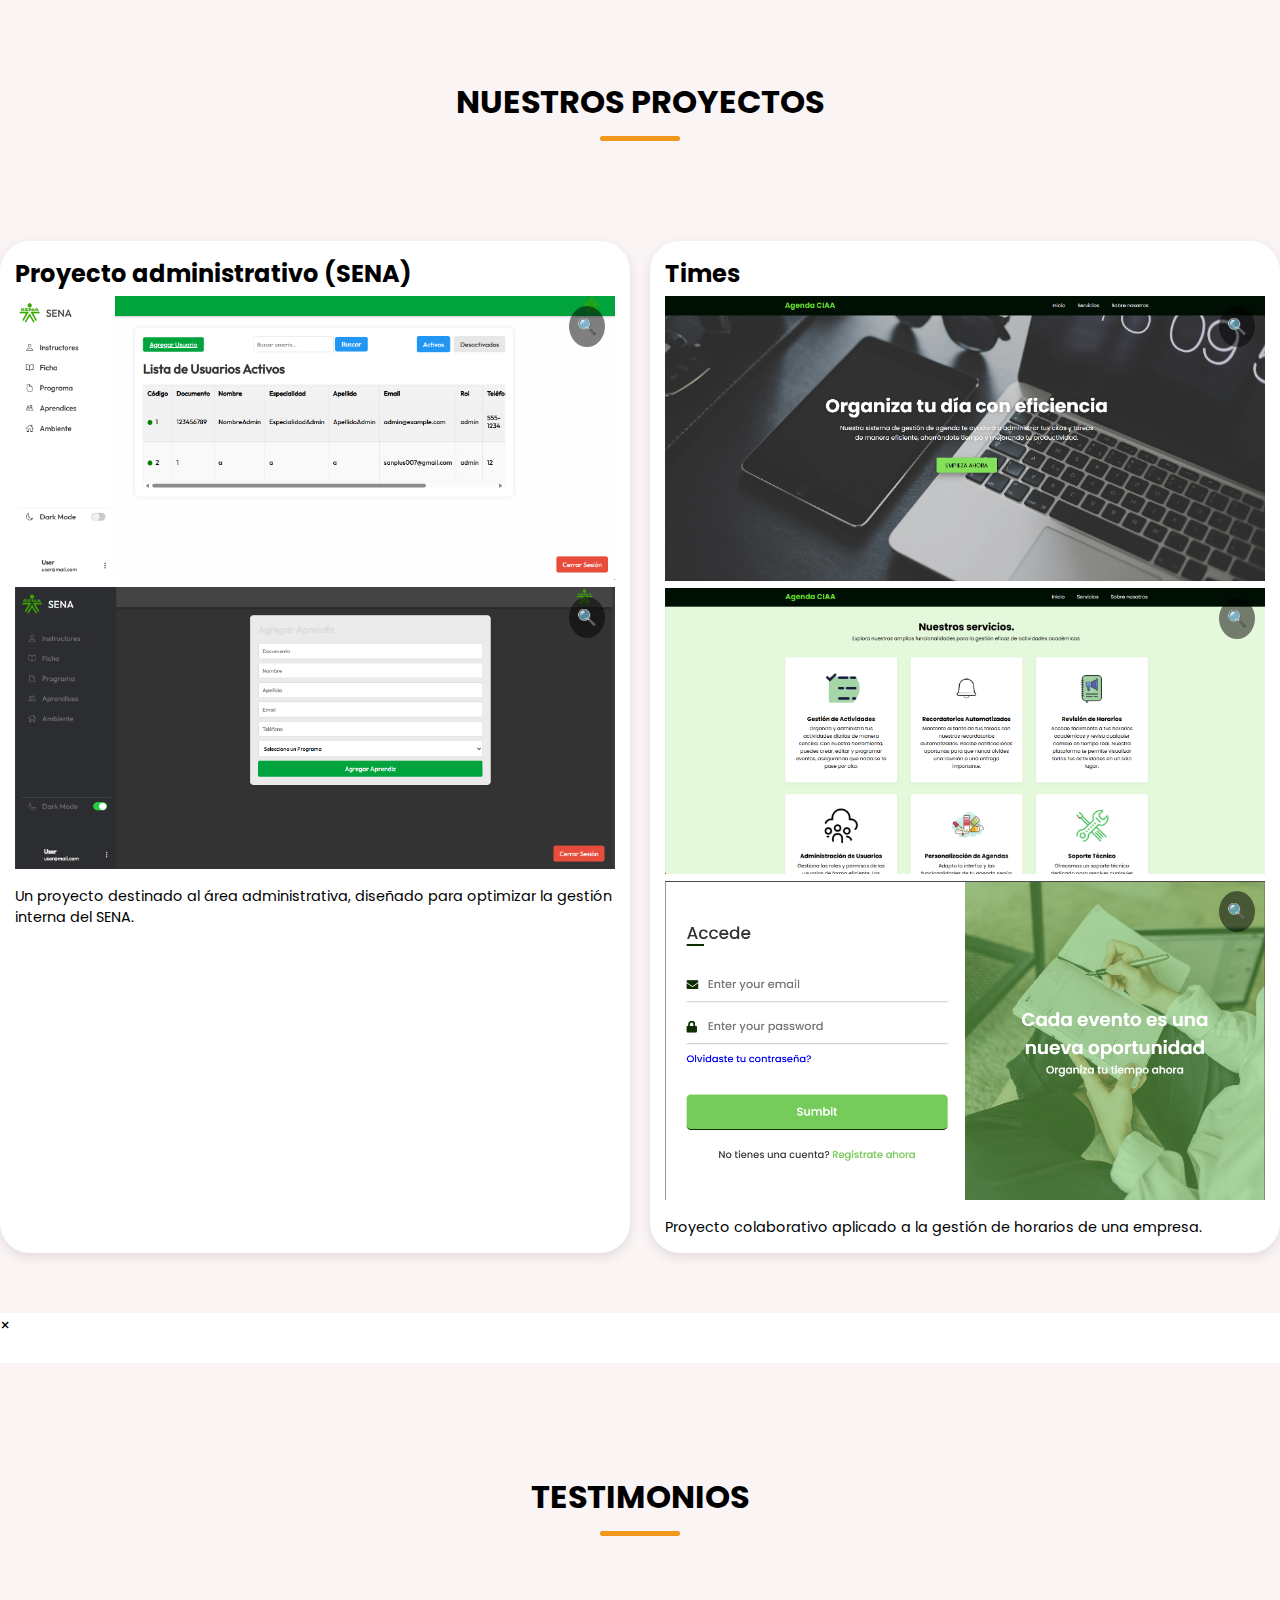
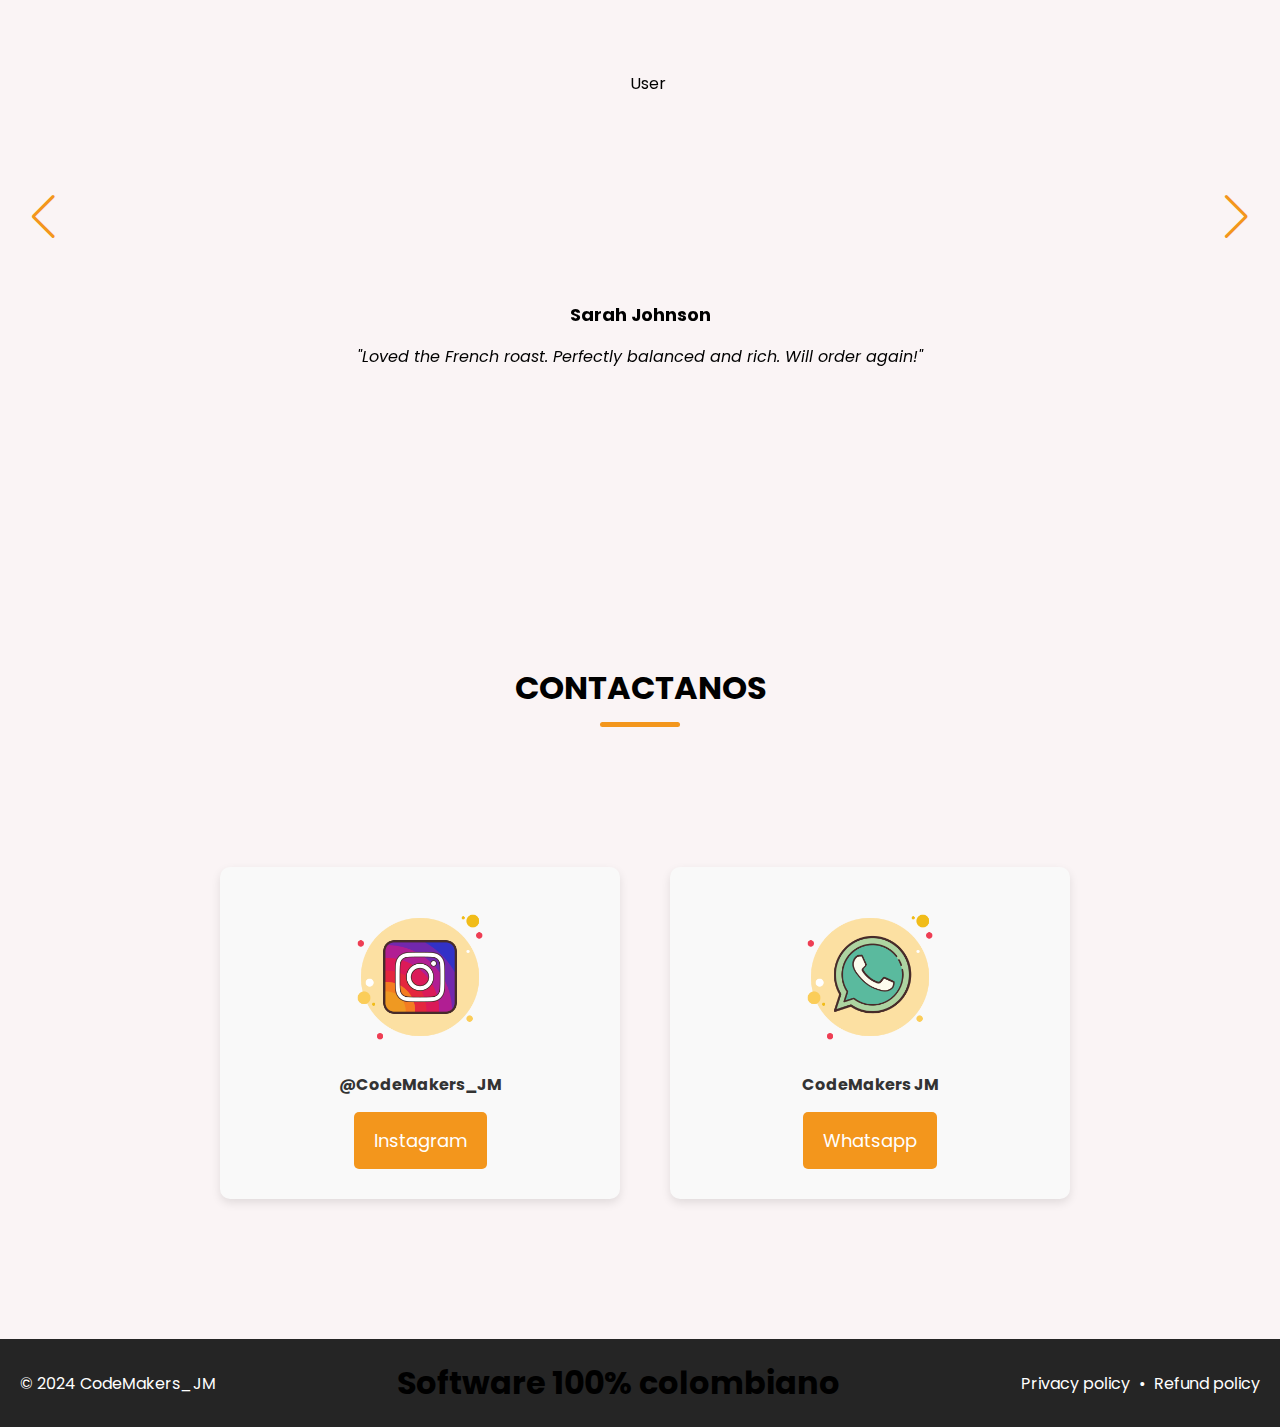
==== commit f0e73fa3: "codigo cambiadito" ====
--- a/Index.html
+++ b/Index.html
@@ -16,7 +16,7 @@
     <header>
       <nav class="navbar">
         <a href="#" class="nav-logo">
-          <h2 class="logo-text">⚙️📈</h2>
+          <h2 class="logo-text">👨🏽‍💻👩🏼‍💻Logo</h2>
         </a>
 
         <ul class="nav-menu">
@@ -58,7 +58,7 @@
             </div>
           </div>
           <div class="hero-image-wrapper">
-            <img src="/Media/Logo.jpg" alt="Coffee" class="hero-image" />
+            <img src="Media/image.png" alt="Coffee" class="hero-image" />
           </div>
         </div>
       </section>
@@ -141,9 +141,7 @@
   <img class="modal-content" id="expandedImage">
   <div id="caption"></div>
 </div>
-
-
-      <!-- Testimonials section -->
+ <!-- Testimonials section -->
       <section class="testimonials-section" id="testimonials">
         <h2 class="section-title">Testimonios</h2>
         <div class="section-content">
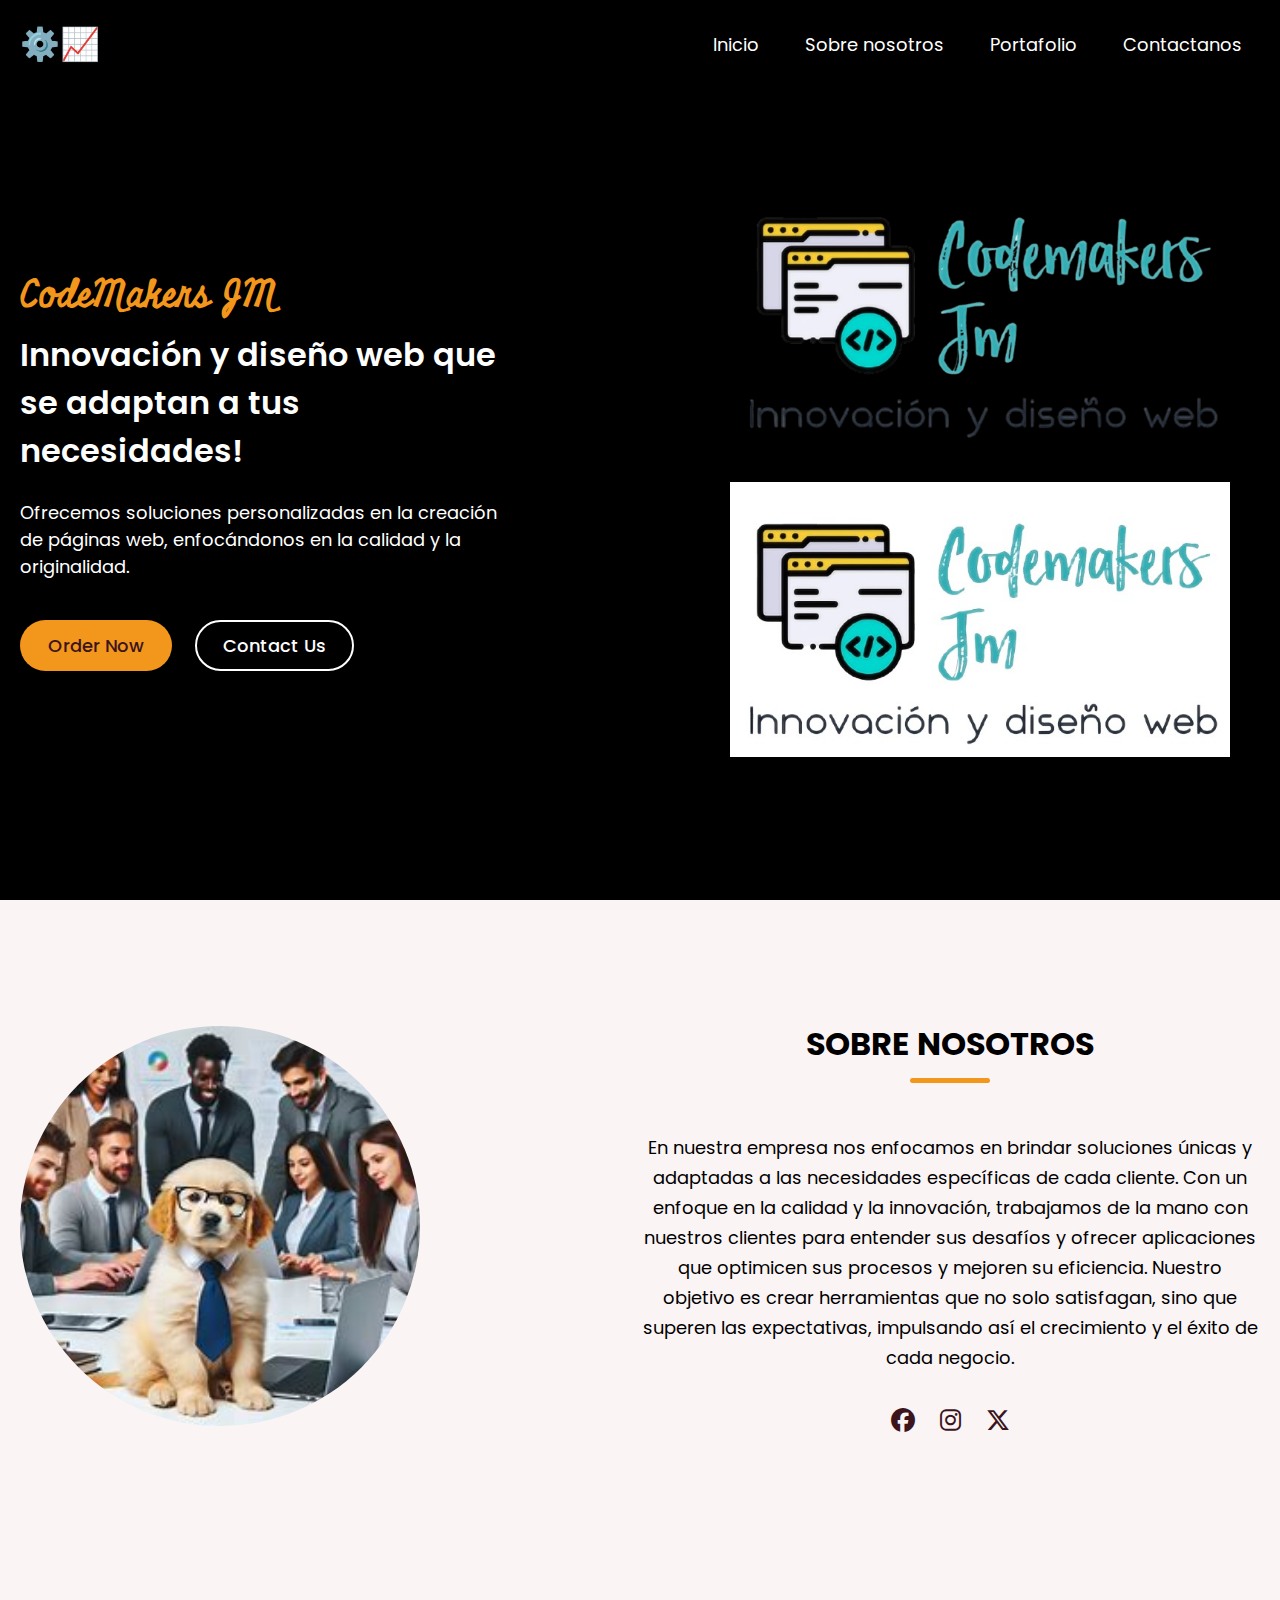
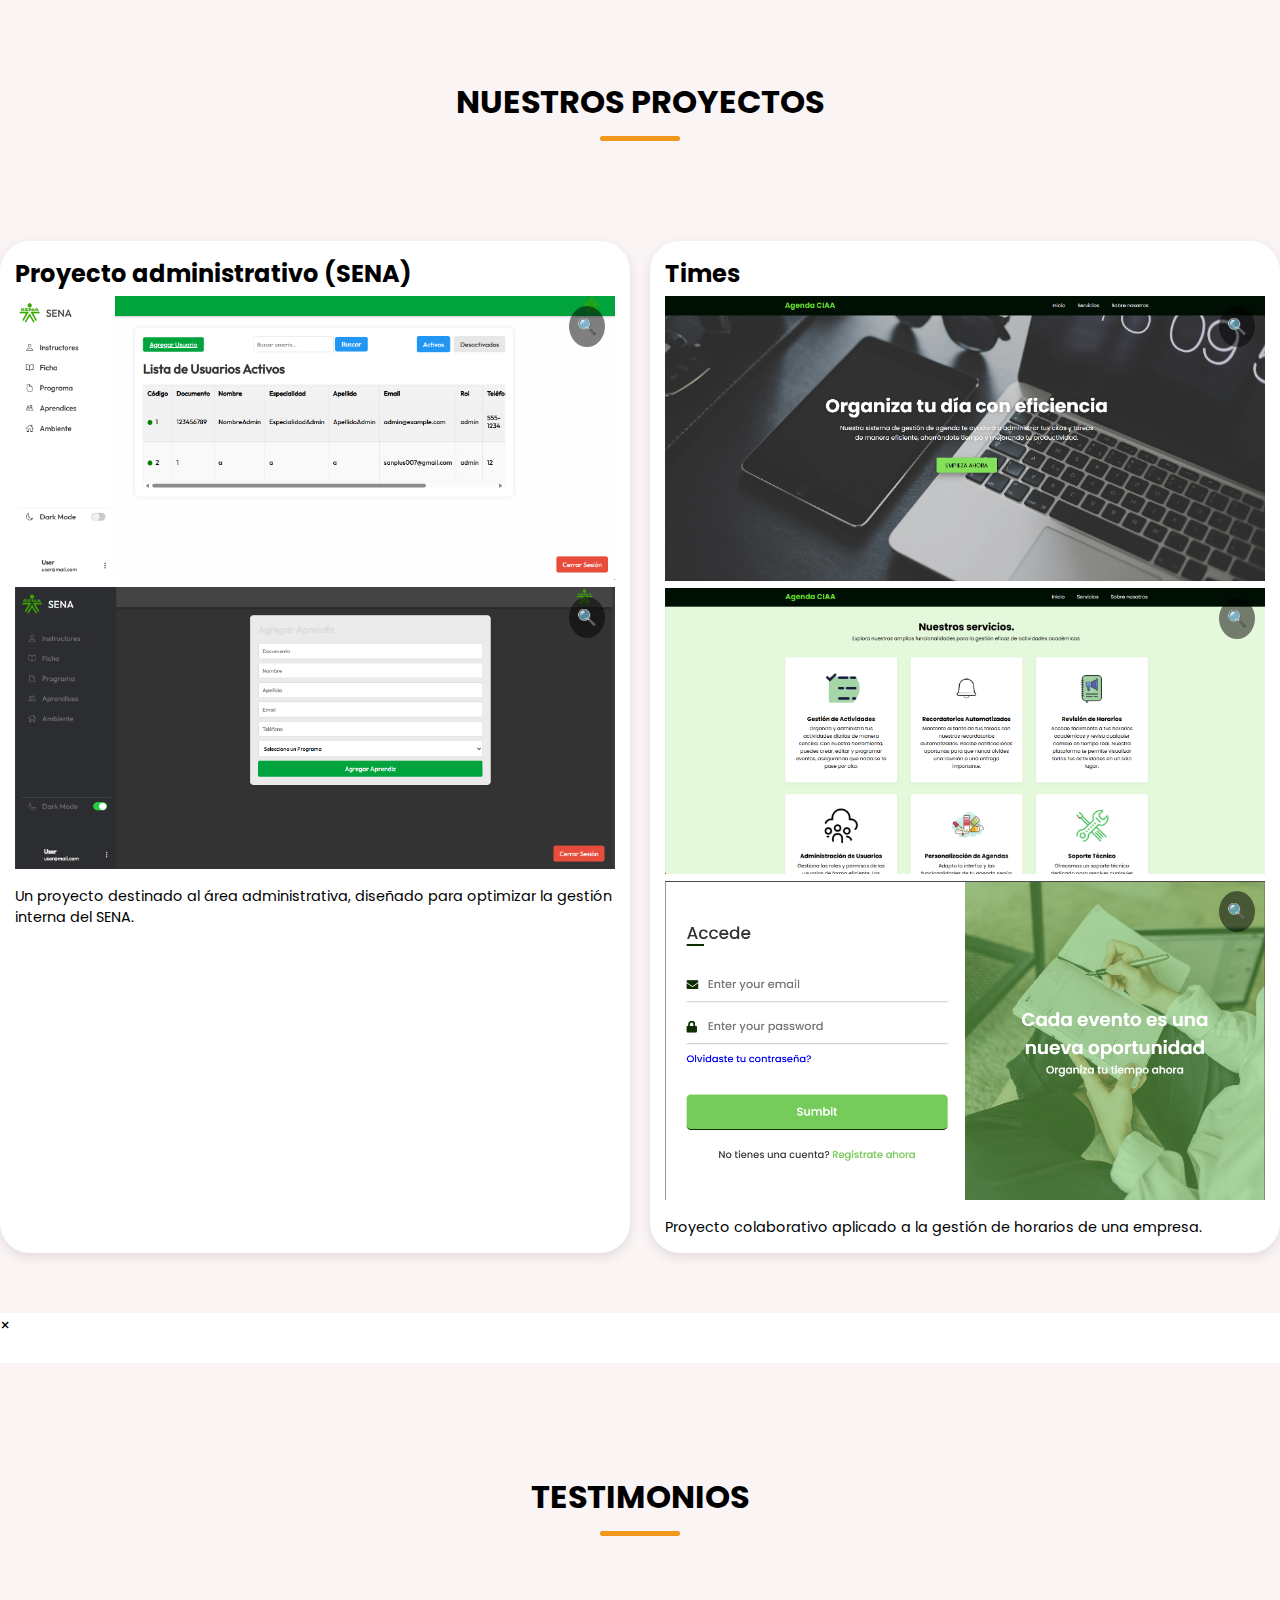
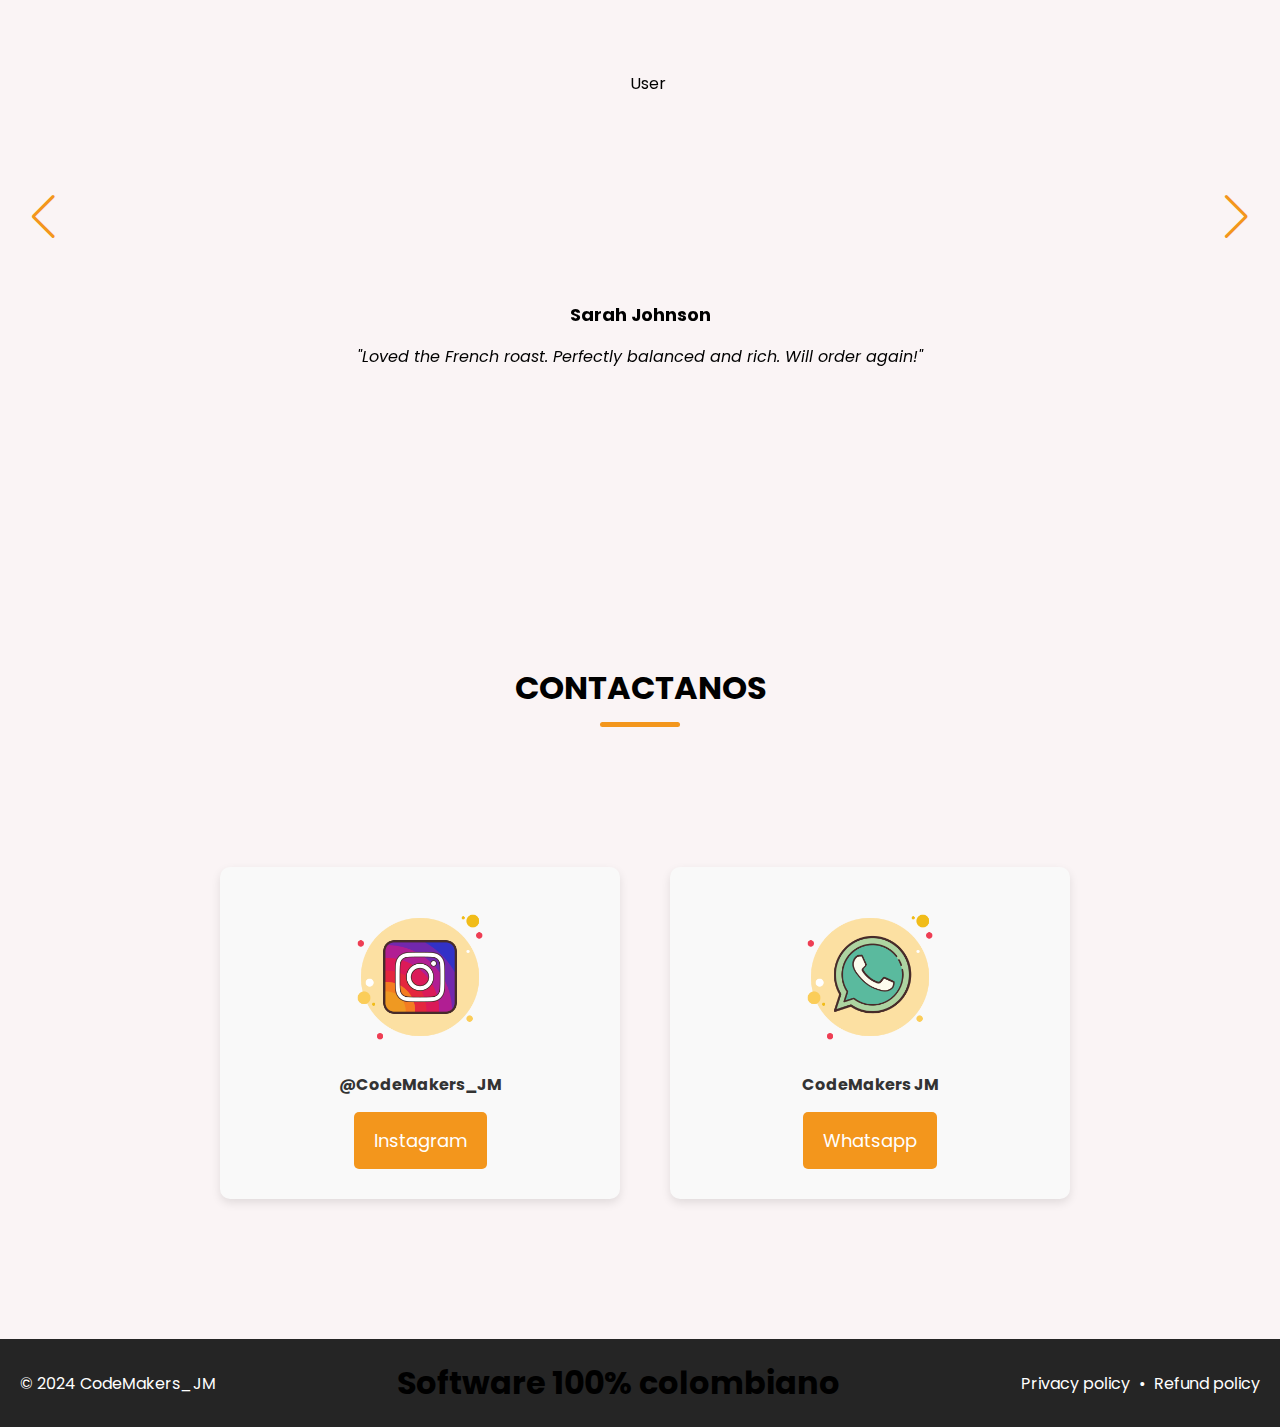
==== commit 43ac9f0e: "yaaaa" ====
--- a/Index.html
+++ b/Index.html
@@ -16,7 +16,7 @@
     <header>
       <nav class="navbar">
         <a href="#" class="nav-logo">
-          <h2 class="logo-text">👨🏽‍💻👩🏼‍💻Logo</h2>
+          <h2 class="logo-text">⚙️📈</h2>
         </a>
 
         <ul class="nav-menu">
@@ -58,7 +58,11 @@
             </div>
           </div>
           <div class="hero-image-wrapper">
+<<<<<<< HEAD
             <img src="Media/image.png" alt="Coffee" class="hero-image" />
+=======
+            <img src="/Media/Logo.jpg" alt="Coffee" class="hero-image" />
+>>>>>>> fcd6013b54cc19f6c95235423497ec80abef1cd3
           </div>
         </div>
       </section>
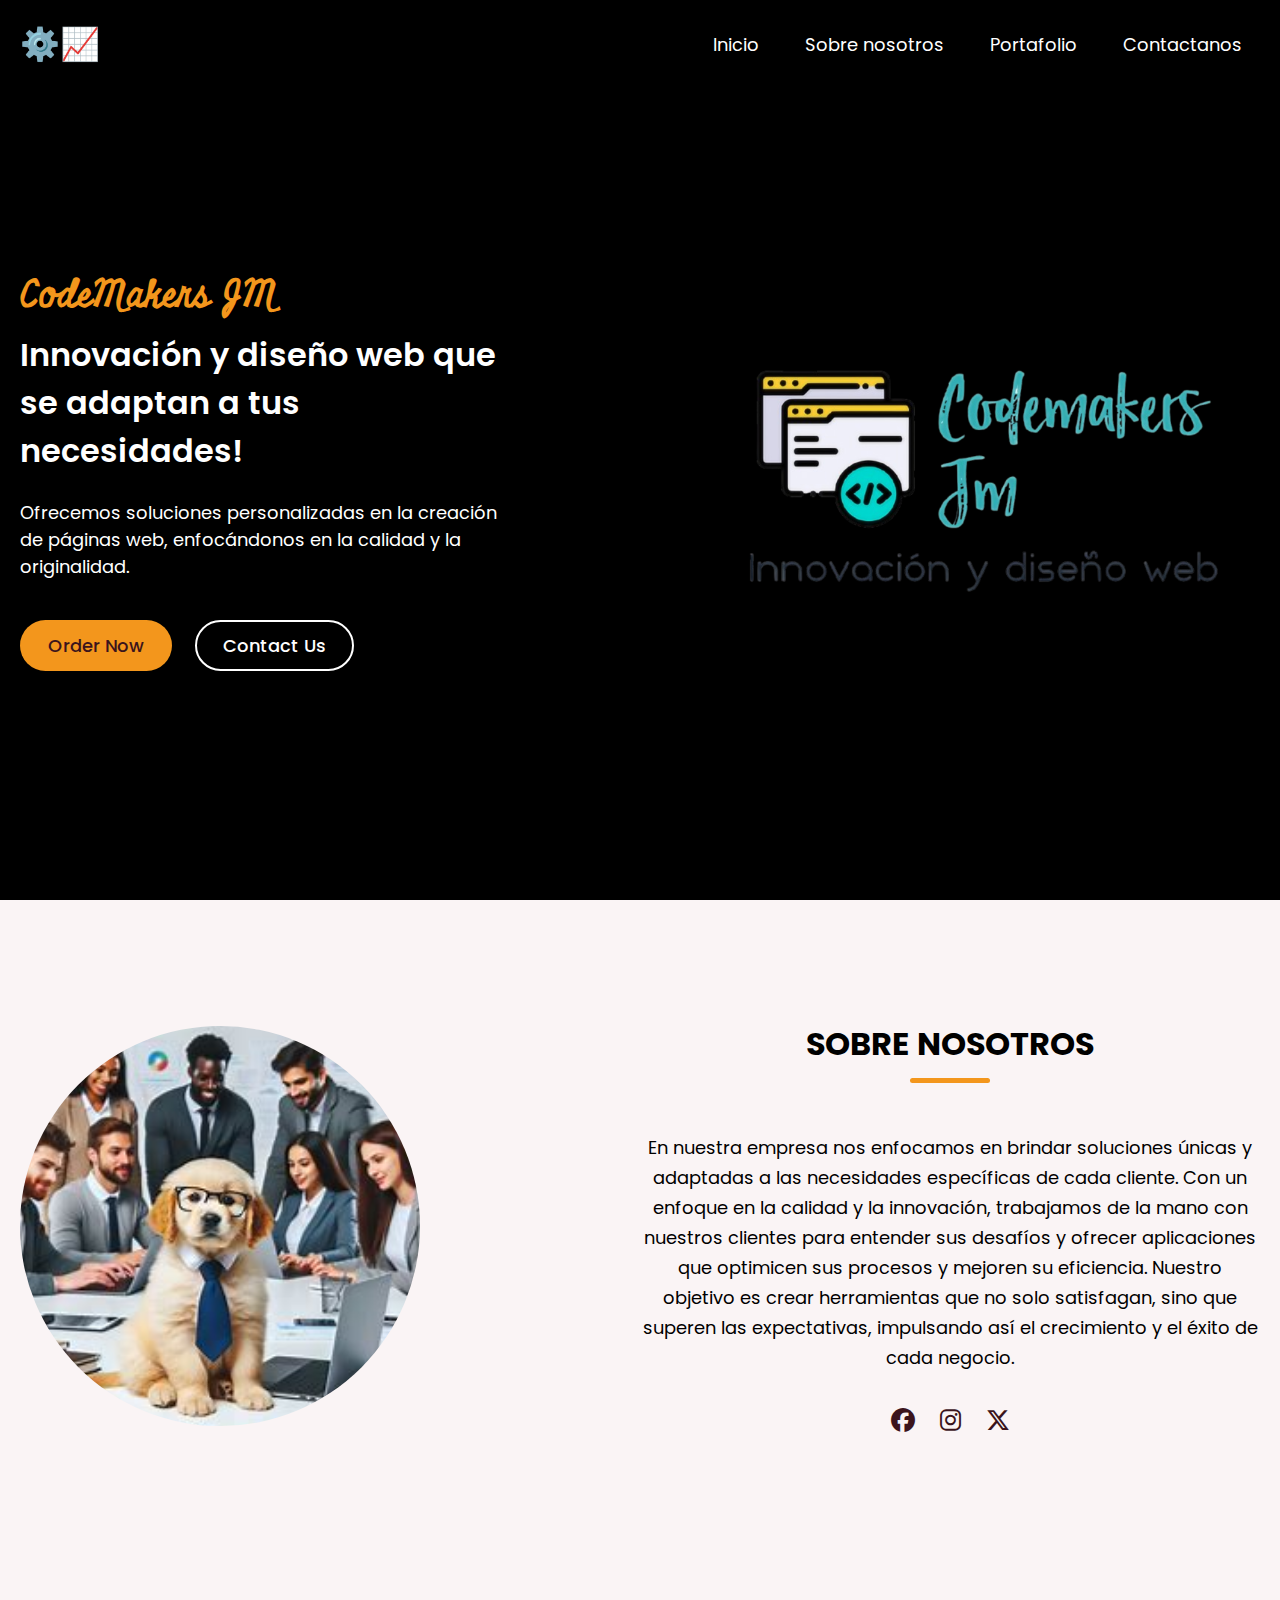
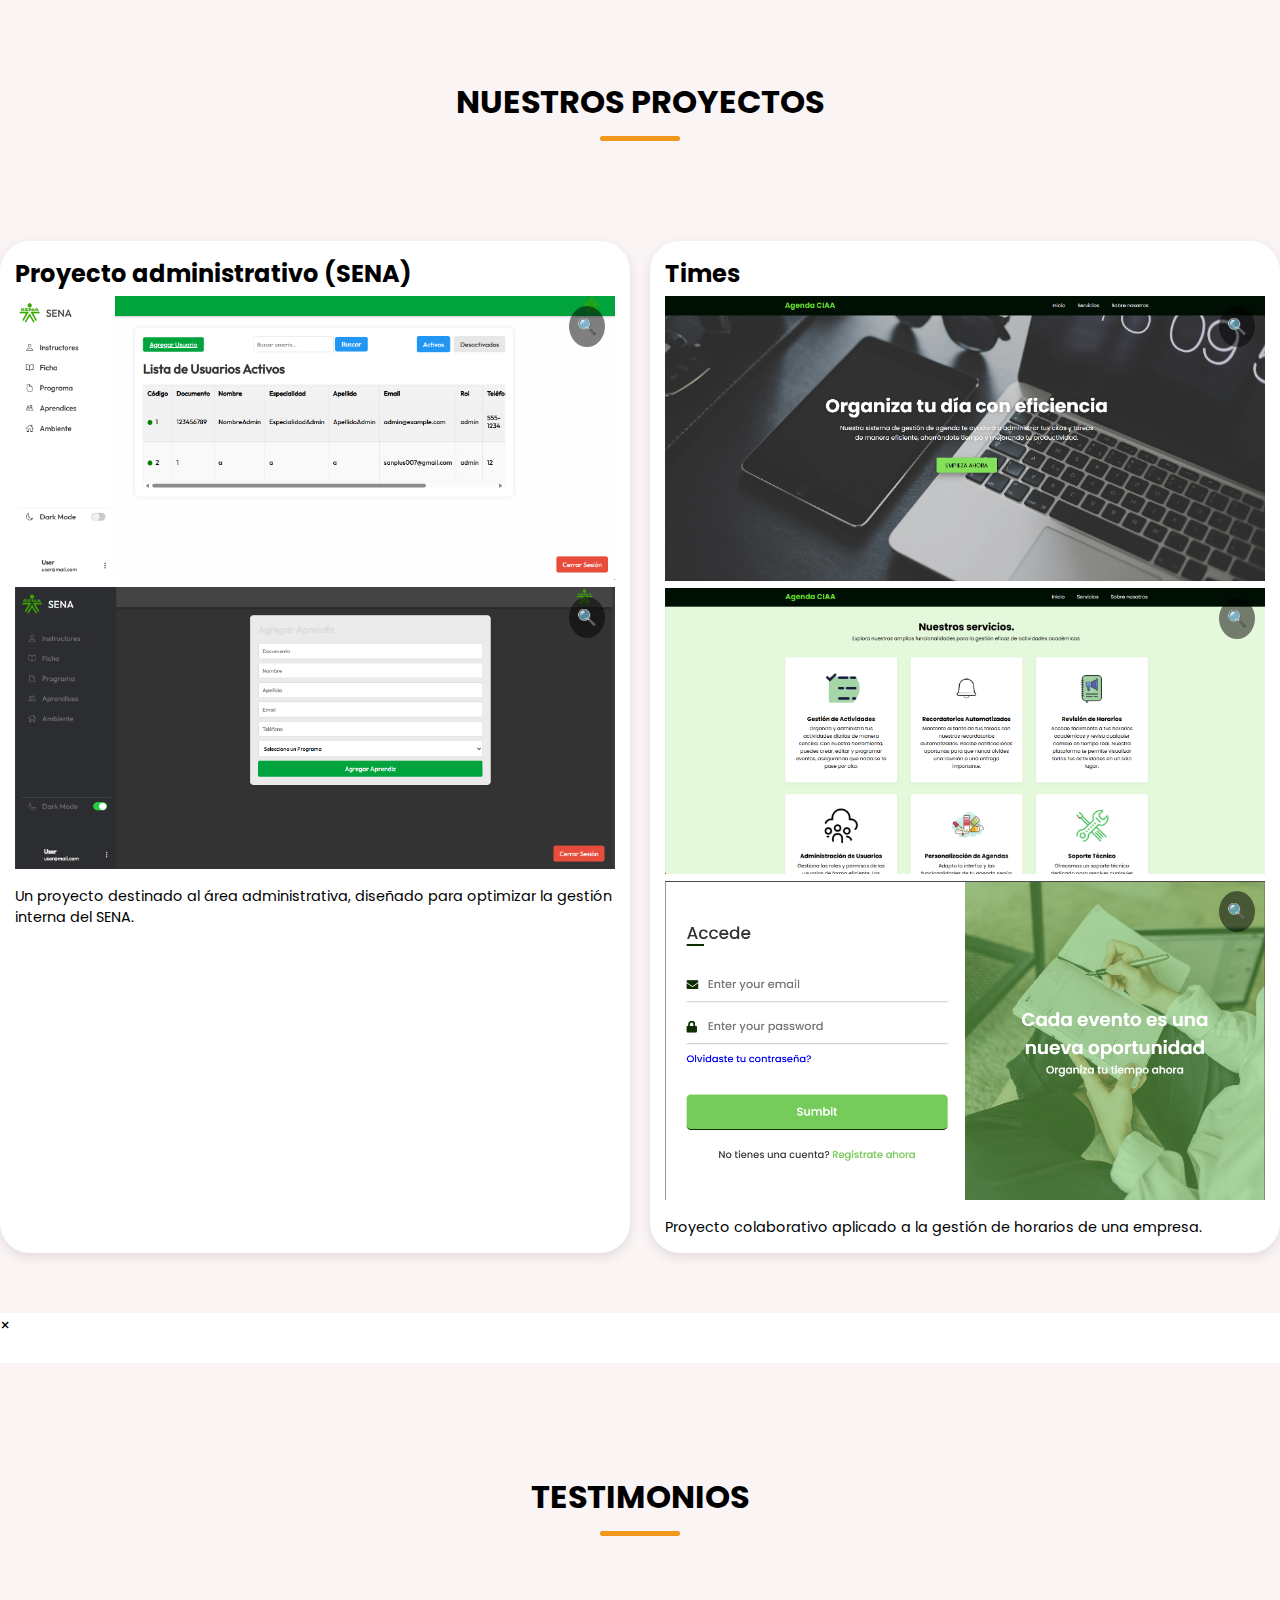
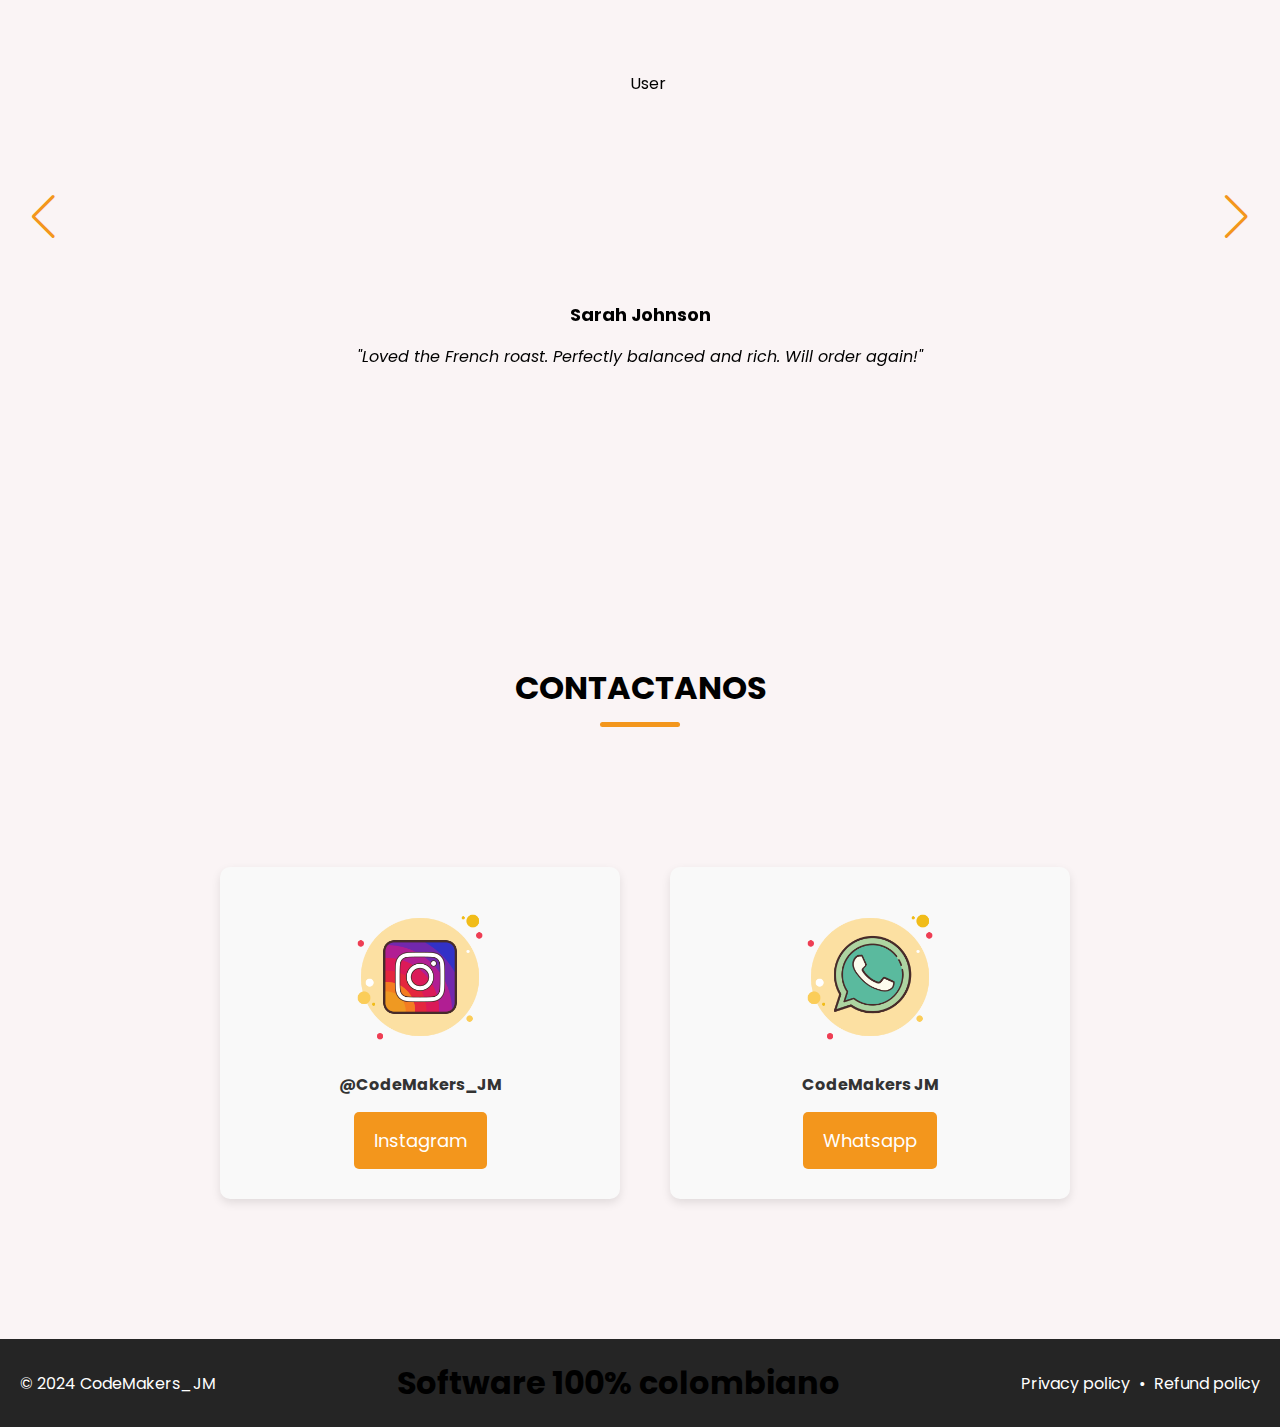
==== commit f3af3132: "xd" ====
--- a/Index.html
+++ b/Index.html
@@ -1,5 +1,5 @@
 <!DOCTYPE html>
-<!-- Coding by CodingNepal - youtube.com/@codingnepal -->
+
 <html lang="en">
   <head>
     <meta charset="UTF-8" />
@@ -7,12 +7,10 @@
     <title>CodeMakers JM</title>
     <link rel="shortcut icon" href="/Media/Icono.ico" type="image/x-icon">
     <link rel="stylesheet" href="https://cdnjs.cloudflare.com/ajax/libs/font-awesome/6.6.0/css/all.min.css" />
-    <!-- Linking Swiper CSS -->
     <link rel="stylesheet" href="https://cdn.jsdelivr.net/npm/swiper@11/swiper-bundle.min.css" />
     <link rel="stylesheet" href="style.css" />
   </head>
   <body>
-    <!-- Header / Navbar -->
     <header>
       <nav class="navbar">
         <a href="#" class="nav-logo">
@@ -58,16 +56,11 @@
             </div>
           </div>
           <div class="hero-image-wrapper">
-<<<<<<< HEAD
             <img src="Media/image.png" alt="Coffee" class="hero-image" />
-=======
-            <img src="/Media/Logo.jpg" alt="Coffee" class="hero-image" />
->>>>>>> fcd6013b54cc19f6c95235423497ec80abef1cd3
-          </div>
-        </div>
-      </section>
-
-      <!-- About section -->
+          </div>
+        </div>
+      </section>
+
       <section class="about-section" id="about">
         <div class="section-content">
           <div class="about-image-wrapper">
@@ -85,13 +78,11 @@
         </div>
       </section>
 
-
-      <!-- Menu section / Projects -->
 <section class="projects-section" id="menu">
   <h2 class="section-title">Nuestros proyectos</h2>
   <div class="projects-content">
     <div class="projects-container">
-      <!-- Project 1: Proyecto administrativo (SENA) -->
+
       <div class="project-card card">
         <h3 class="name">Proyecto administrativo (SENA)</h3>
         <div class="card-image image-gallery">
@@ -106,8 +97,6 @@
         </div>
         <p class="text">Un proyecto destinado al área administrativa, diseñado para optimizar la gestión interna del SENA.</p>
       </div>
-
-      <!-- Project 2: Times -->
       <div class="project-card card">
         <h3 class="name">Times</h3>
         <div class="card-image image-gallery">
@@ -126,8 +115,6 @@
         </div>
         <p class="text">Proyecto colaborativo aplicado a la gestión de horarios de una empresa.</p>
       </div>
-
-      <!-- Add more projects as needed... -->
     </div>
   </div>
 </section>
@@ -138,14 +125,11 @@
   zoomContainer.classList.toggle('zoom-active');
 }
 </script>
-
-<!-- Modal for image enlargement -->
 <div id="imageModal" class="modal">
   <span class="close" onclick="closeModal()">&times;</span>
   <img class="modal-content" id="expandedImage">
   <div id="caption"></div>
 </div>
- <!-- Testimonials section -->
       <section class="testimonials-section" id="testimonials">
         <h2 class="section-title">Testimonios</h2>
         <div class="section-content">
@@ -189,8 +173,6 @@
           </div>
         </div>
       </section>
-
-      <!-- Contact section -->
       <section class="contact-section" id="contact">
         <h2 class="section-title">Contactanos</h2>
         <div class="section-content">
@@ -208,8 +190,6 @@
         </div>
         
       </section>
-
-      <!-- Footer section -->
       <footer class="footer-section">
         <div class="section-content">
           <p class="copyright-text">© 2024 CodeMakers_JM</p>
@@ -222,11 +202,8 @@
         </div>
       </footer>
     </main>
-
-    <!-- Linking Swiper script -->
     <script src="https://cdn.jsdelivr.net/npm/swiper@11/swiper-bundle.min.js"></script>
 
-    <!-- Linking custom script -->
     <script src="script.js"></script>
   </body>
 </html>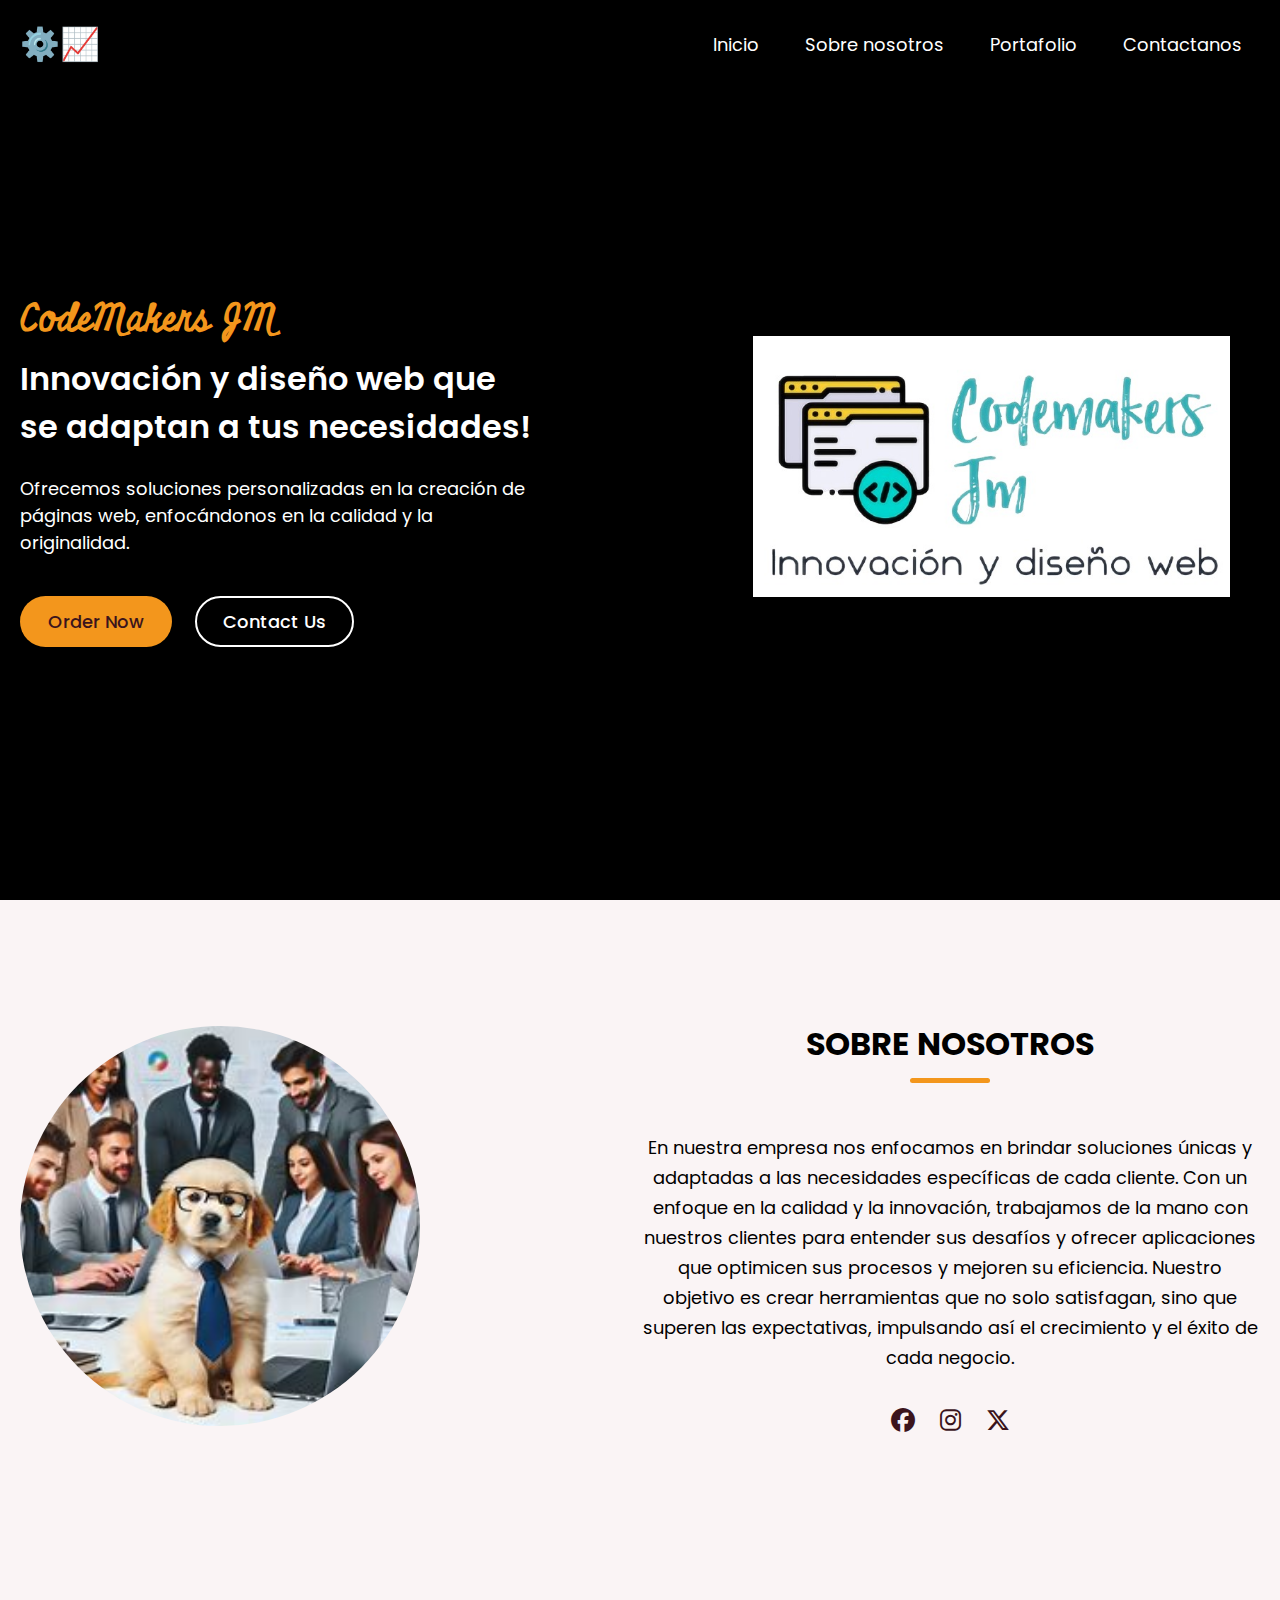
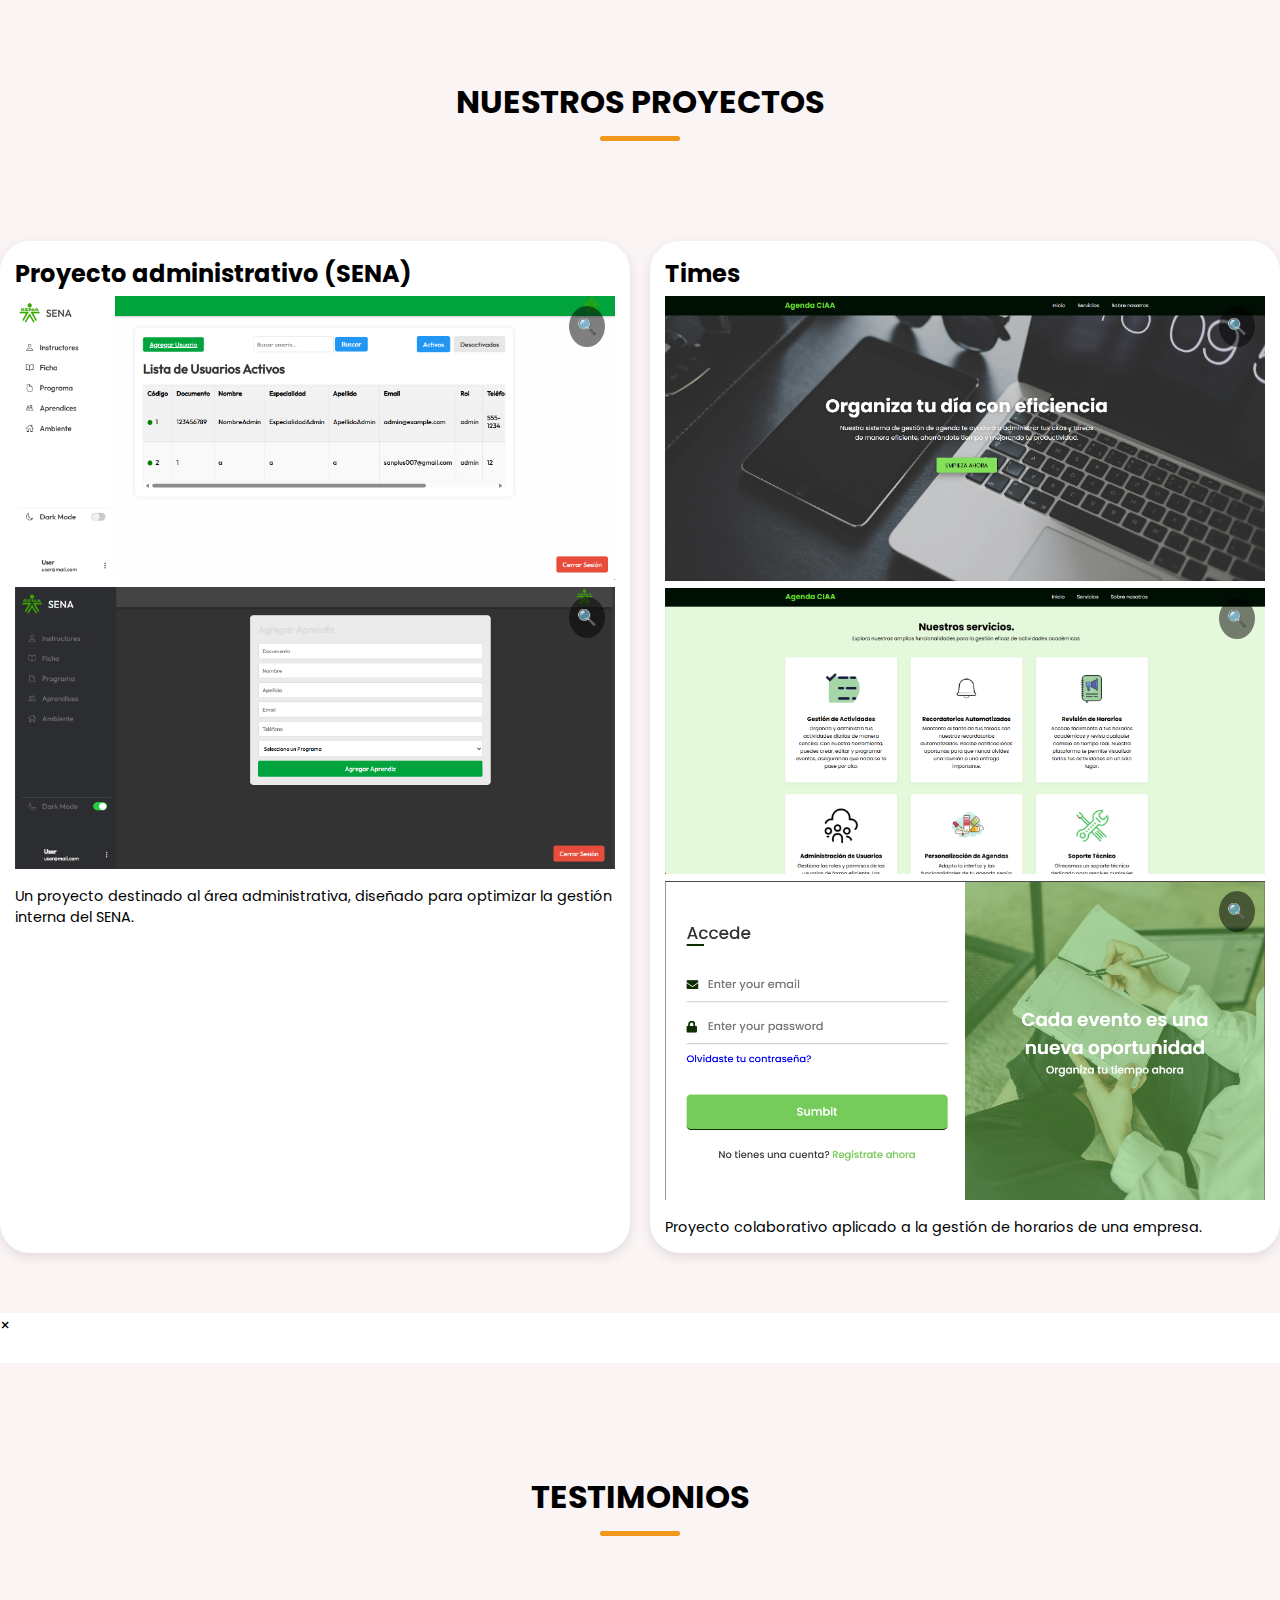
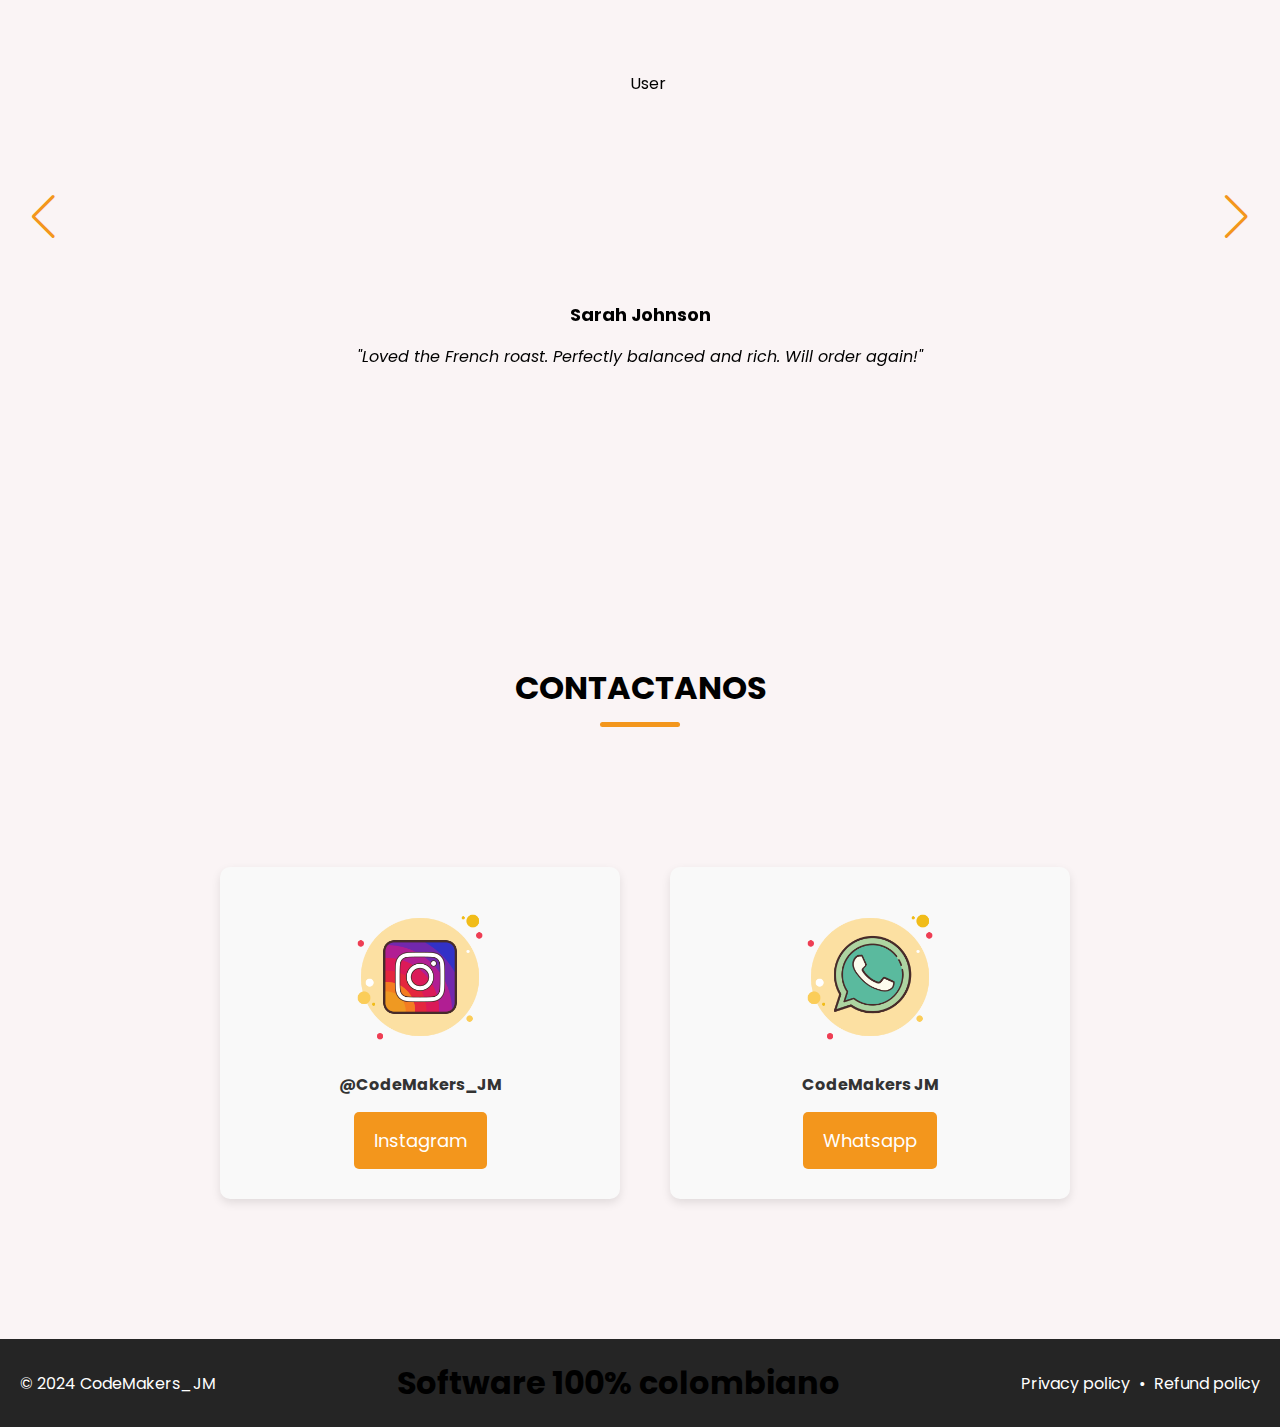
==== commit 792d2a17: "zzz" ====
--- a/Index.html
+++ b/Index.html
@@ -1,5 +1,5 @@
 <!DOCTYPE html>
-
+<!-- Coding by CodingNepal - youtube.com/@codingnepal -->
 <html lang="en">
   <head>
     <meta charset="UTF-8" />
@@ -7,10 +7,12 @@
     <title>CodeMakers JM</title>
     <link rel="shortcut icon" href="/Media/Icono.ico" type="image/x-icon">
     <link rel="stylesheet" href="https://cdnjs.cloudflare.com/ajax/libs/font-awesome/6.6.0/css/all.min.css" />
+    <!-- Linking Swiper CSS -->
     <link rel="stylesheet" href="https://cdn.jsdelivr.net/npm/swiper@11/swiper-bundle.min.css" />
     <link rel="stylesheet" href="style.css" />
   </head>
   <body>
+    <!-- Header / Navbar -->
     <header>
       <nav class="navbar">
         <a href="#" class="nav-logo">
@@ -56,11 +58,12 @@
             </div>
           </div>
           <div class="hero-image-wrapper">
-            <img src="Media/image.png" alt="Coffee" class="hero-image" />
-          </div>
-        </div>
-      </section>
-
+          <img src="/Media/Logo.jpg" alt="Coffee" class="hero-image" />
+          </div>
+        </div>
+      </section>
+
+      <!-- About section -->
       <section class="about-section" id="about">
         <div class="section-content">
           <div class="about-image-wrapper">
@@ -78,11 +81,13 @@
         </div>
       </section>
 
+
+      <!-- Menu section / Projects -->
 <section class="projects-section" id="menu">
   <h2 class="section-title">Nuestros proyectos</h2>
   <div class="projects-content">
     <div class="projects-container">
-
+      <!-- Project 1: Proyecto administrativo (SENA) -->
       <div class="project-card card">
         <h3 class="name">Proyecto administrativo (SENA)</h3>
         <div class="card-image image-gallery">
@@ -97,6 +102,8 @@
         </div>
         <p class="text">Un proyecto destinado al área administrativa, diseñado para optimizar la gestión interna del SENA.</p>
       </div>
+
+      <!-- Project 2: Times -->
       <div class="project-card card">
         <h3 class="name">Times</h3>
         <div class="card-image image-gallery">
@@ -115,6 +122,8 @@
         </div>
         <p class="text">Proyecto colaborativo aplicado a la gestión de horarios de una empresa.</p>
       </div>
+
+      <!-- Add more projects as needed... -->
     </div>
   </div>
 </section>
@@ -125,11 +134,14 @@
   zoomContainer.classList.toggle('zoom-active');
 }
 </script>
+
+<!-- Modal for image enlargement -->
 <div id="imageModal" class="modal">
   <span class="close" onclick="closeModal()">&times;</span>
   <img class="modal-content" id="expandedImage">
   <div id="caption"></div>
 </div>
+ <!-- Testimonials section -->
       <section class="testimonials-section" id="testimonials">
         <h2 class="section-title">Testimonios</h2>
         <div class="section-content">
@@ -173,6 +185,8 @@
           </div>
         </div>
       </section>
+
+      <!-- Contact section -->
       <section class="contact-section" id="contact">
         <h2 class="section-title">Contactanos</h2>
         <div class="section-content">
@@ -190,6 +204,8 @@
         </div>
         
       </section>
+
+      <!-- Footer section -->
       <footer class="footer-section">
         <div class="section-content">
           <p class="copyright-text">© 2024 CodeMakers_JM</p>
@@ -202,8 +218,11 @@
         </div>
       </footer>
     </main>
+
+    <!-- Linking Swiper script -->
     <script src="https://cdn.jsdelivr.net/npm/swiper@11/swiper-bundle.min.js"></script>
 
+    <!-- Linking custom script -->
     <script src="script.js"></script>
   </body>
 </html>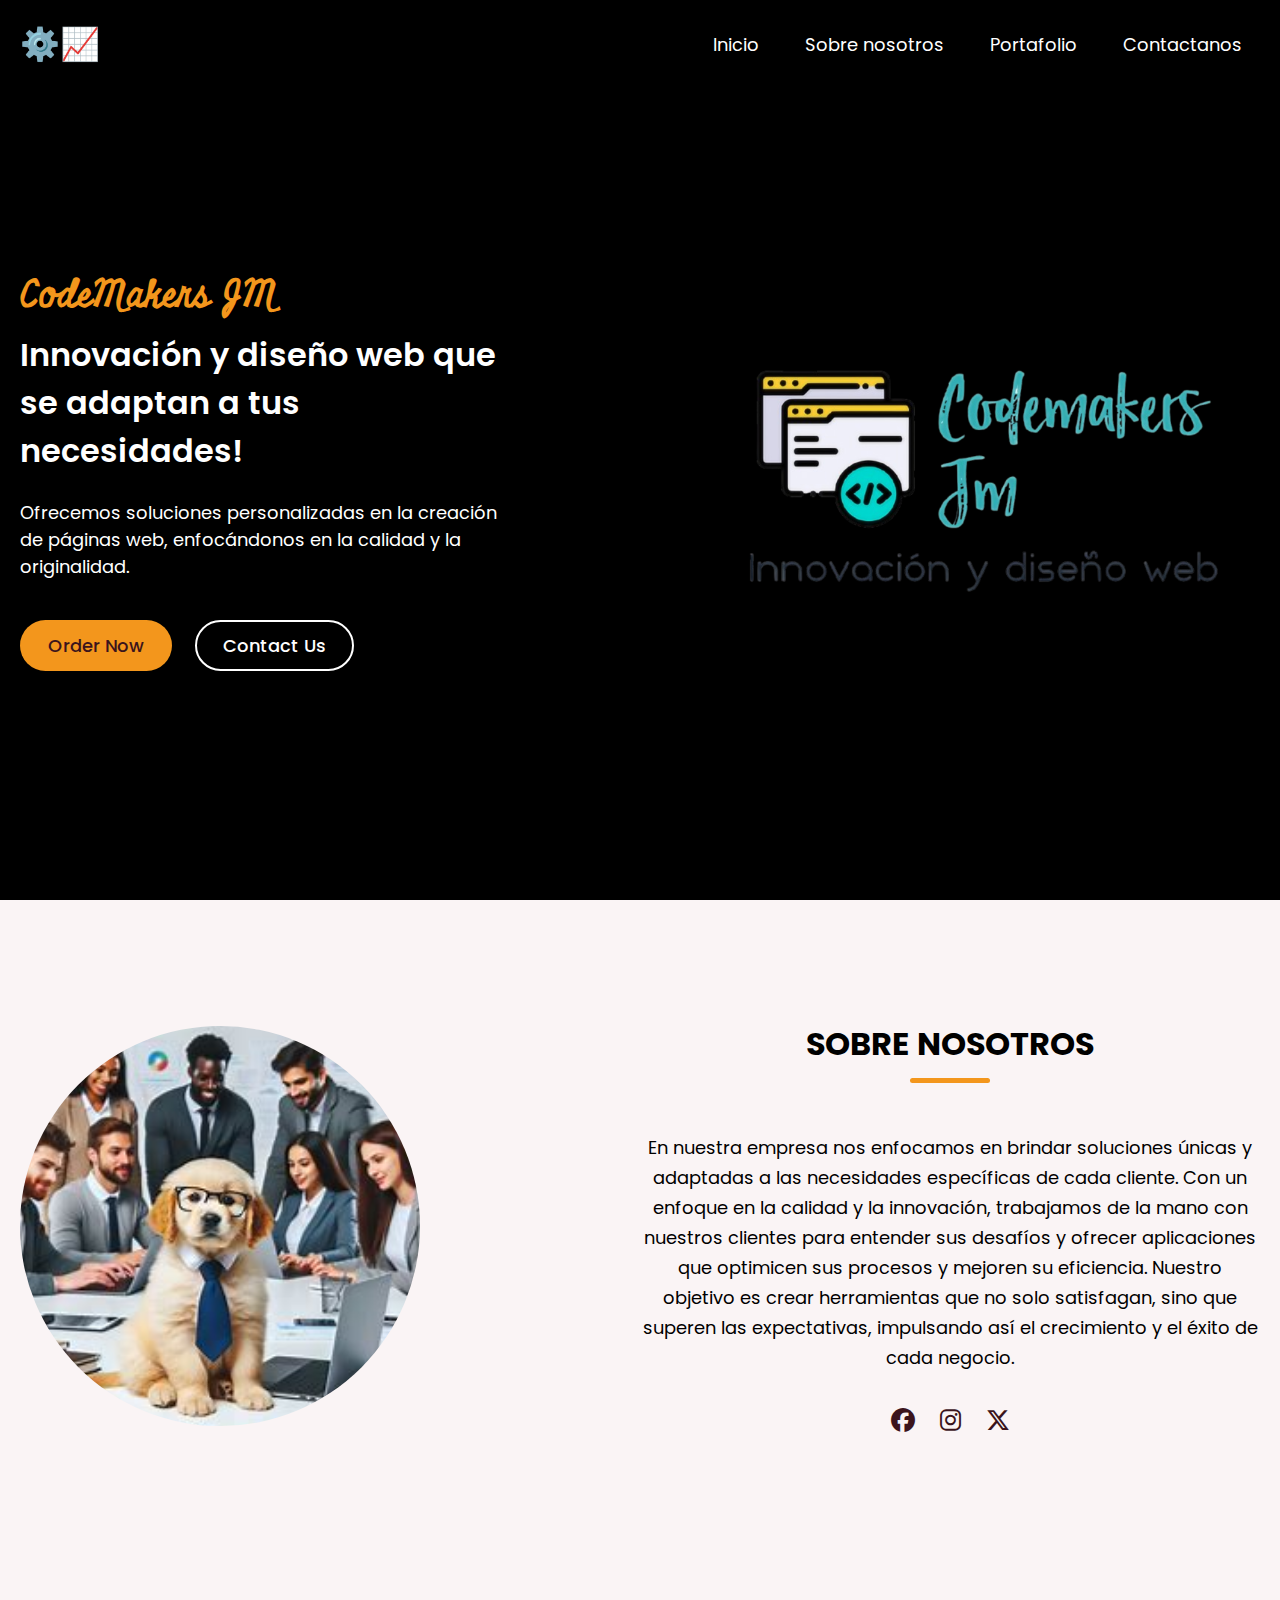
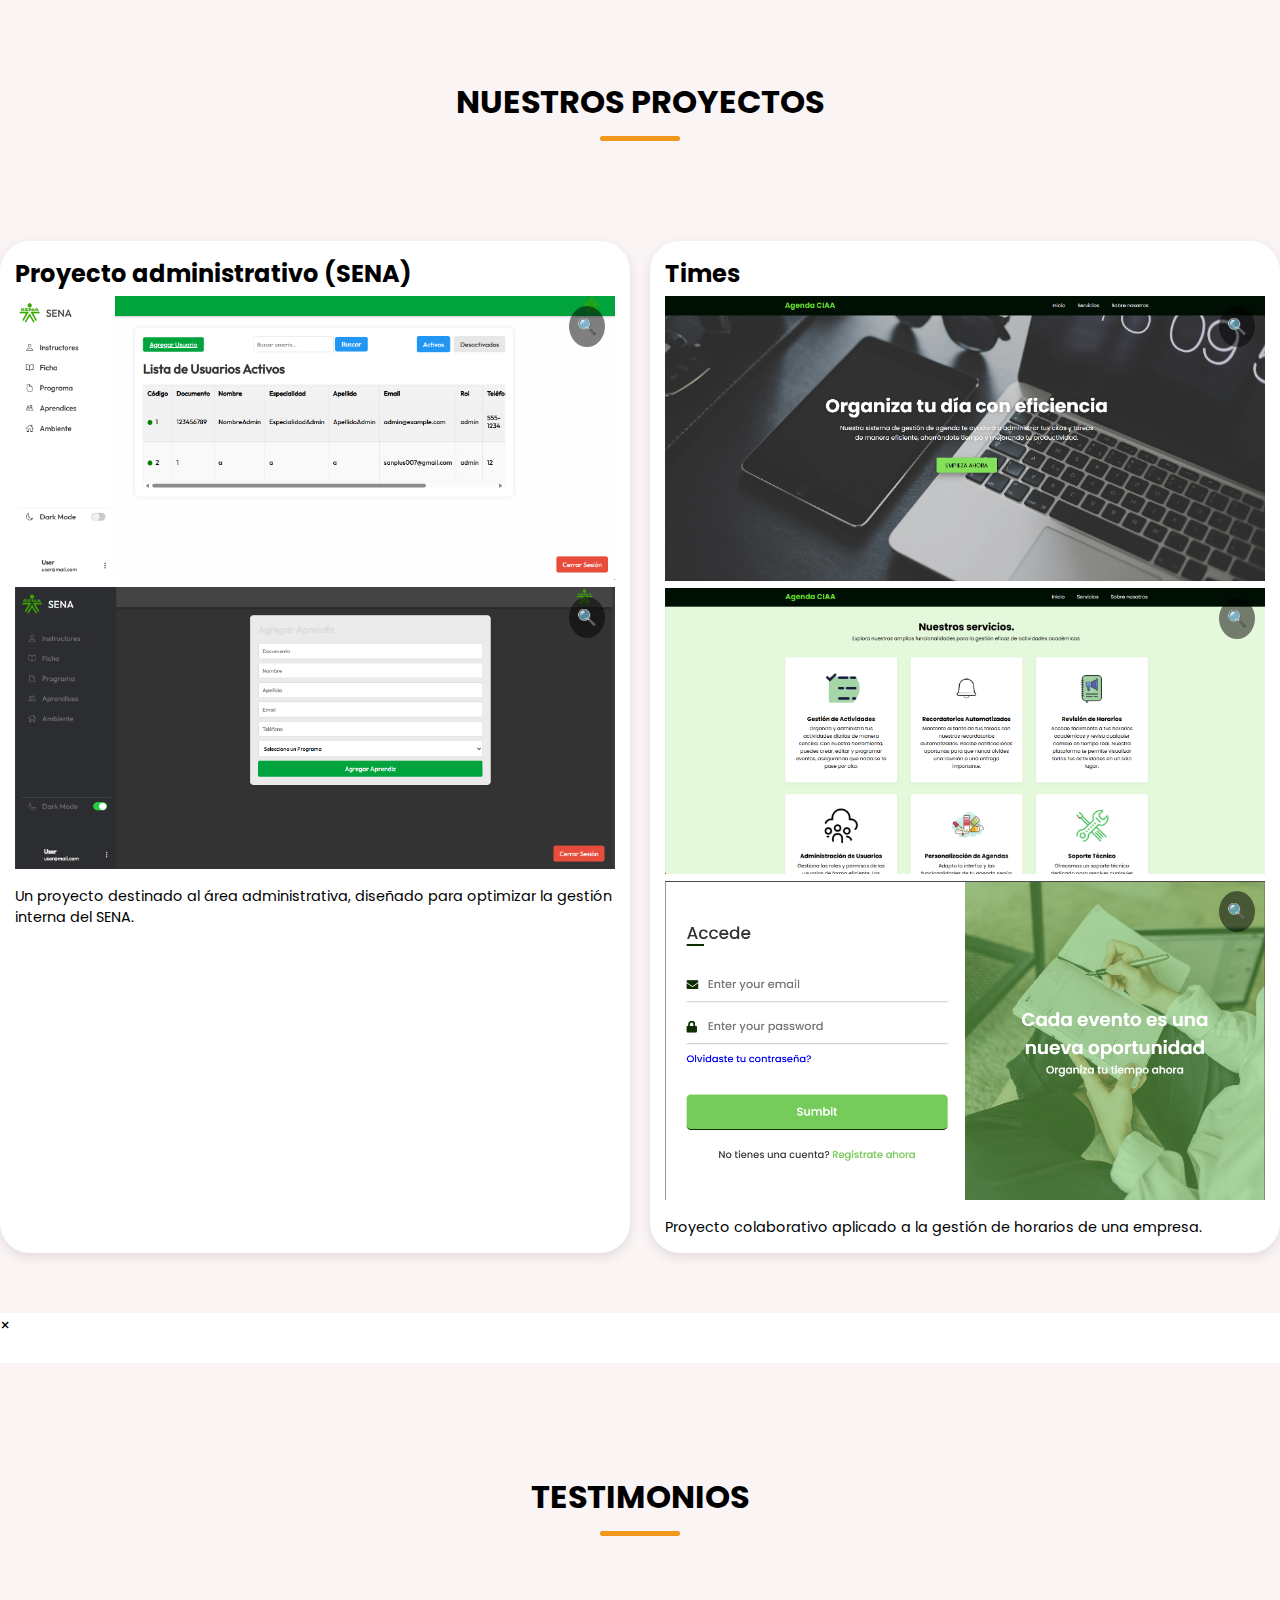
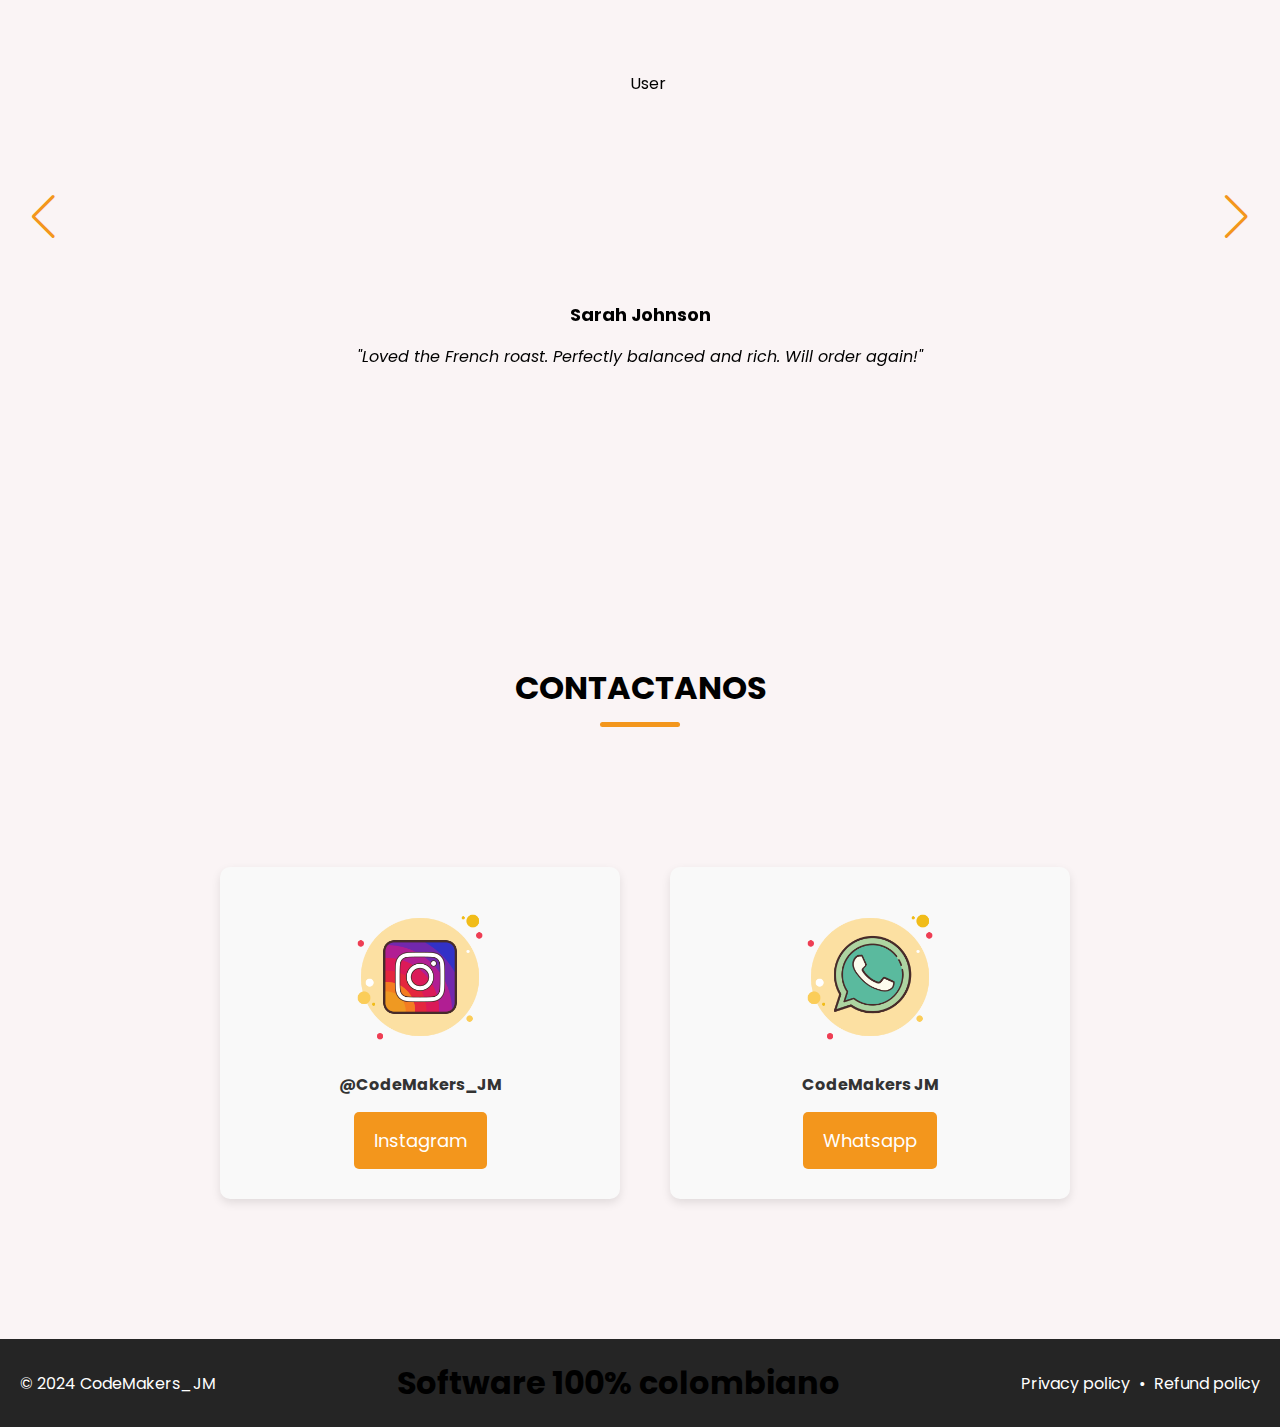
==== commit 5f1bd42c: "logo" ====
--- a/Index.html
+++ b/Index.html
@@ -1,5 +1,5 @@
 <!DOCTYPE html>
-<!-- Coding by CodingNepal - youtube.com/@codingnepal -->
+
 <html lang="en">
   <head>
     <meta charset="UTF-8" />
@@ -7,12 +7,10 @@
     <title>CodeMakers JM</title>
     <link rel="shortcut icon" href="/Media/Icono.ico" type="image/x-icon">
     <link rel="stylesheet" href="https://cdnjs.cloudflare.com/ajax/libs/font-awesome/6.6.0/css/all.min.css" />
-    <!-- Linking Swiper CSS -->
     <link rel="stylesheet" href="https://cdn.jsdelivr.net/npm/swiper@11/swiper-bundle.min.css" />
     <link rel="stylesheet" href="style.css" />
   </head>
   <body>
-    <!-- Header / Navbar -->
     <header>
       <nav class="navbar">
         <a href="#" class="nav-logo">
@@ -58,12 +56,11 @@
             </div>
           </div>
           <div class="hero-image-wrapper">
-          <img src="/Media/Logo.jpg" alt="Coffee" class="hero-image" />
-          </div>
-        </div>
-      </section>
-
-      <!-- About section -->
+            <img src="Media/image.png" alt="Coffee" class="hero-image" /> 
+          </div>
+        </div>
+      </section>
+
       <section class="about-section" id="about">
         <div class="section-content">
           <div class="about-image-wrapper">
@@ -81,13 +78,11 @@
         </div>
       </section>
 
-
-      <!-- Menu section / Projects -->
 <section class="projects-section" id="menu">
   <h2 class="section-title">Nuestros proyectos</h2>
   <div class="projects-content">
     <div class="projects-container">
-      <!-- Project 1: Proyecto administrativo (SENA) -->
+
       <div class="project-card card">
         <h3 class="name">Proyecto administrativo (SENA)</h3>
         <div class="card-image image-gallery">
@@ -102,8 +97,6 @@
         </div>
         <p class="text">Un proyecto destinado al área administrativa, diseñado para optimizar la gestión interna del SENA.</p>
       </div>
-
-      <!-- Project 2: Times -->
       <div class="project-card card">
         <h3 class="name">Times</h3>
         <div class="card-image image-gallery">
@@ -122,8 +115,6 @@
         </div>
         <p class="text">Proyecto colaborativo aplicado a la gestión de horarios de una empresa.</p>
       </div>
-
-      <!-- Add more projects as needed... -->
     </div>
   </div>
 </section>
@@ -134,14 +125,11 @@
   zoomContainer.classList.toggle('zoom-active');
 }
 </script>
-
-<!-- Modal for image enlargement -->
 <div id="imageModal" class="modal">
   <span class="close" onclick="closeModal()">&times;</span>
   <img class="modal-content" id="expandedImage">
   <div id="caption"></div>
 </div>
- <!-- Testimonials section -->
       <section class="testimonials-section" id="testimonials">
         <h2 class="section-title">Testimonios</h2>
         <div class="section-content">
@@ -185,8 +173,6 @@
           </div>
         </div>
       </section>
-
-      <!-- Contact section -->
       <section class="contact-section" id="contact">
         <h2 class="section-title">Contactanos</h2>
         <div class="section-content">
@@ -204,8 +190,6 @@
         </div>
         
       </section>
-
-      <!-- Footer section -->
       <footer class="footer-section">
         <div class="section-content">
           <p class="copyright-text">© 2024 CodeMakers_JM</p>
@@ -218,11 +202,8 @@
         </div>
       </footer>
     </main>
-
-    <!-- Linking Swiper script -->
     <script src="https://cdn.jsdelivr.net/npm/swiper@11/swiper-bundle.min.js"></script>
 
-    <!-- Linking custom script -->
     <script src="script.js"></script>
   </body>
 </html>